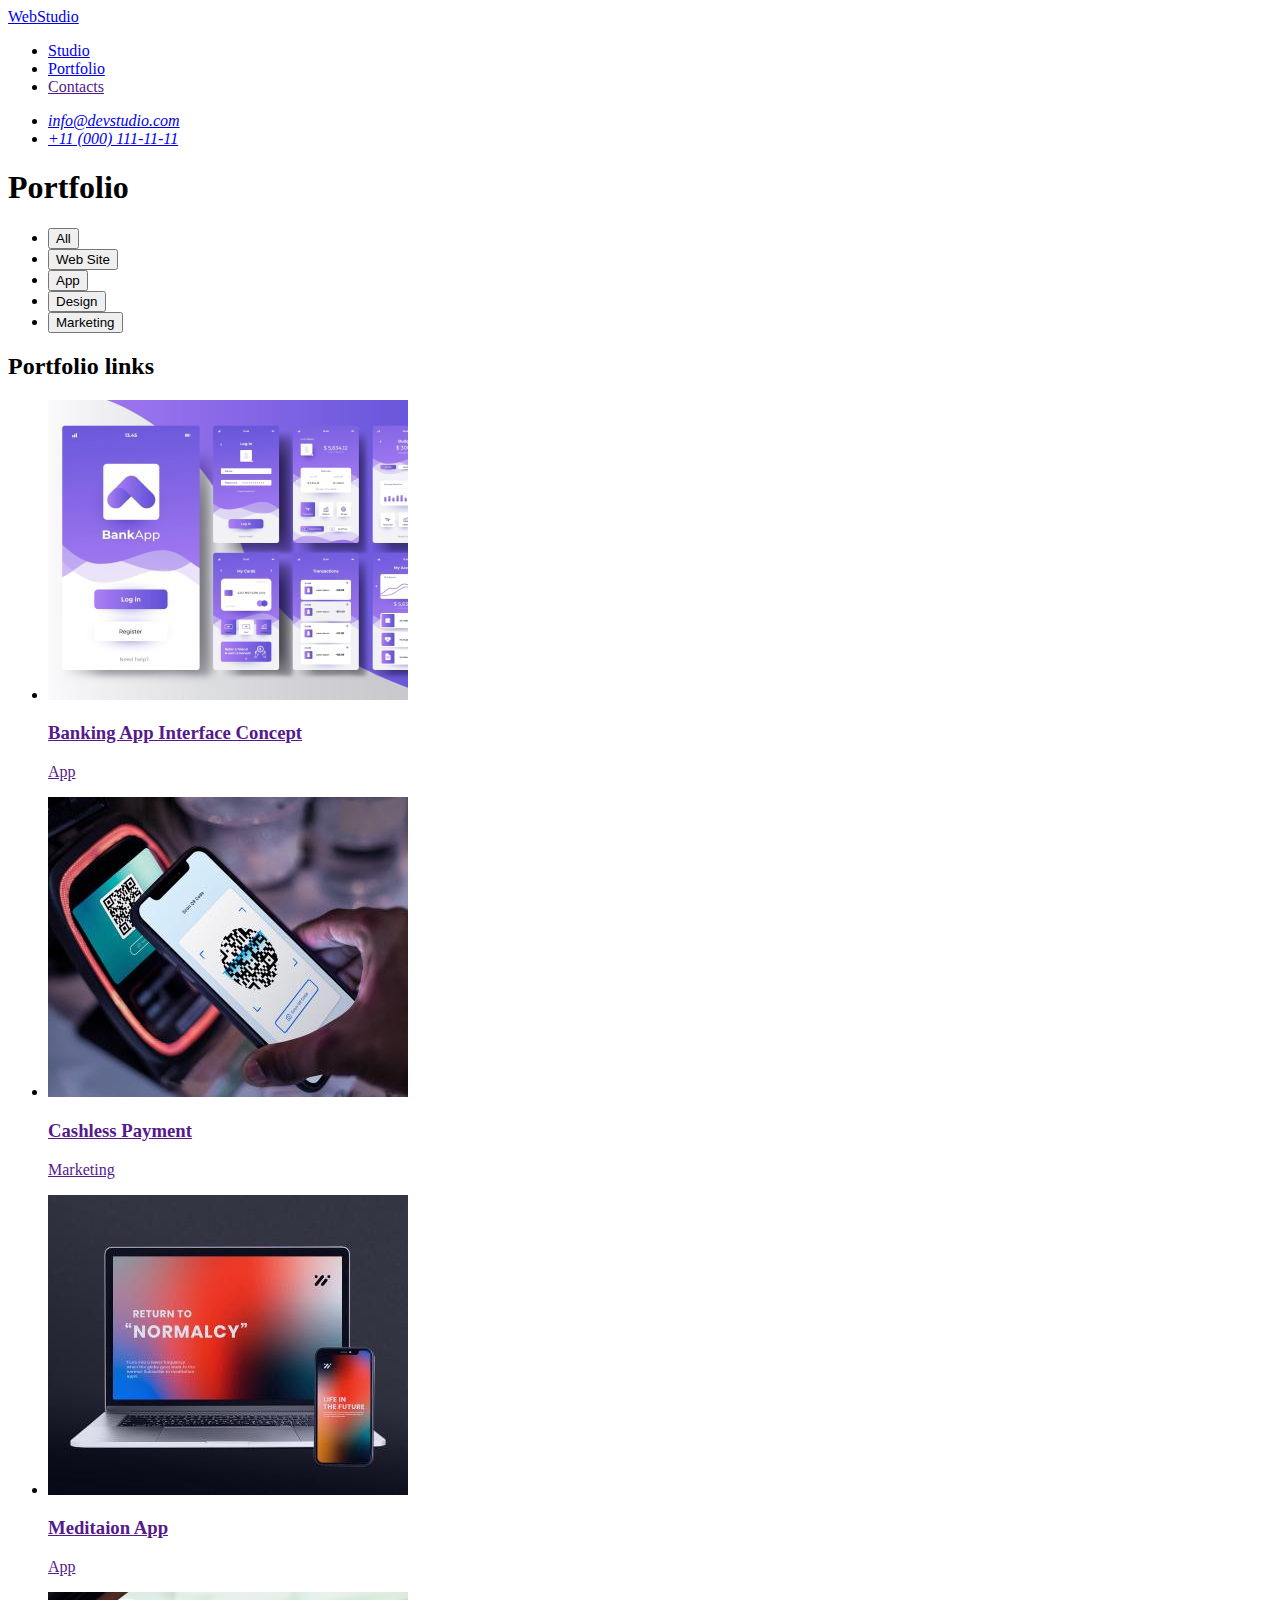
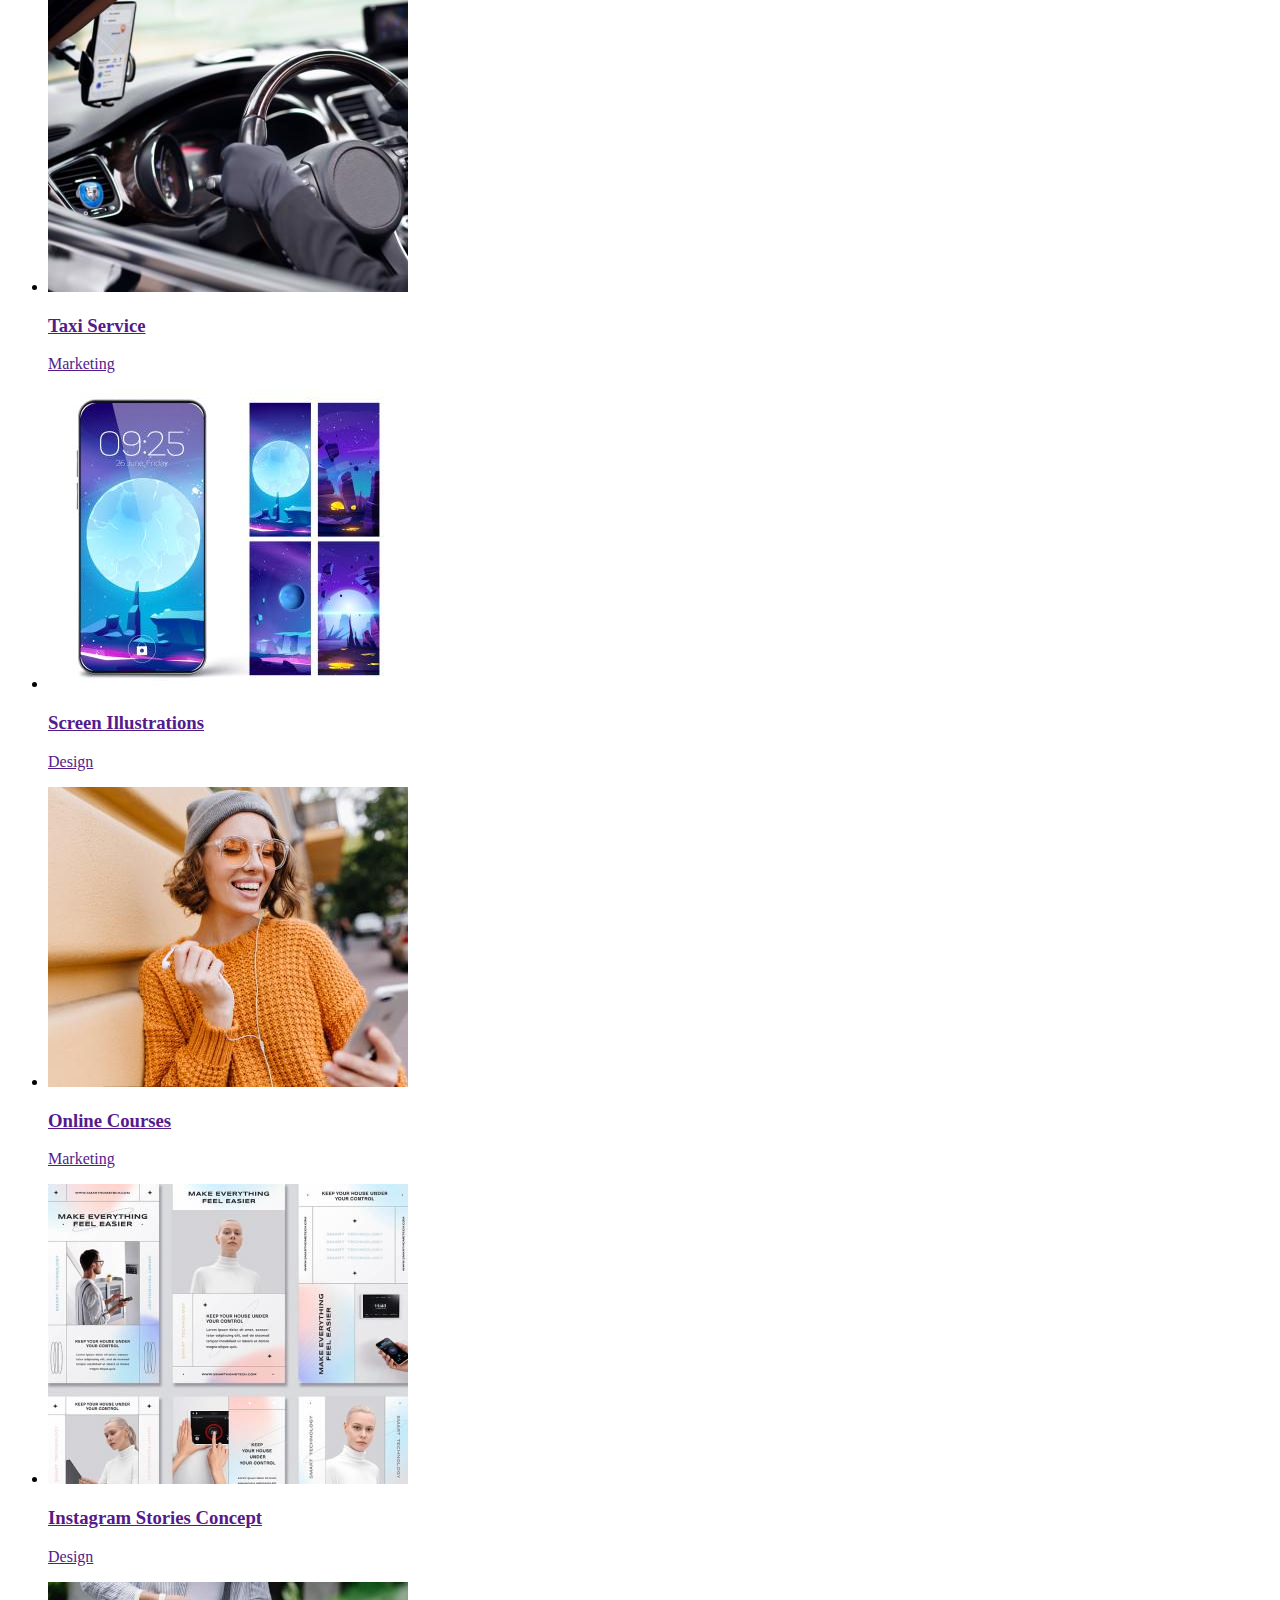
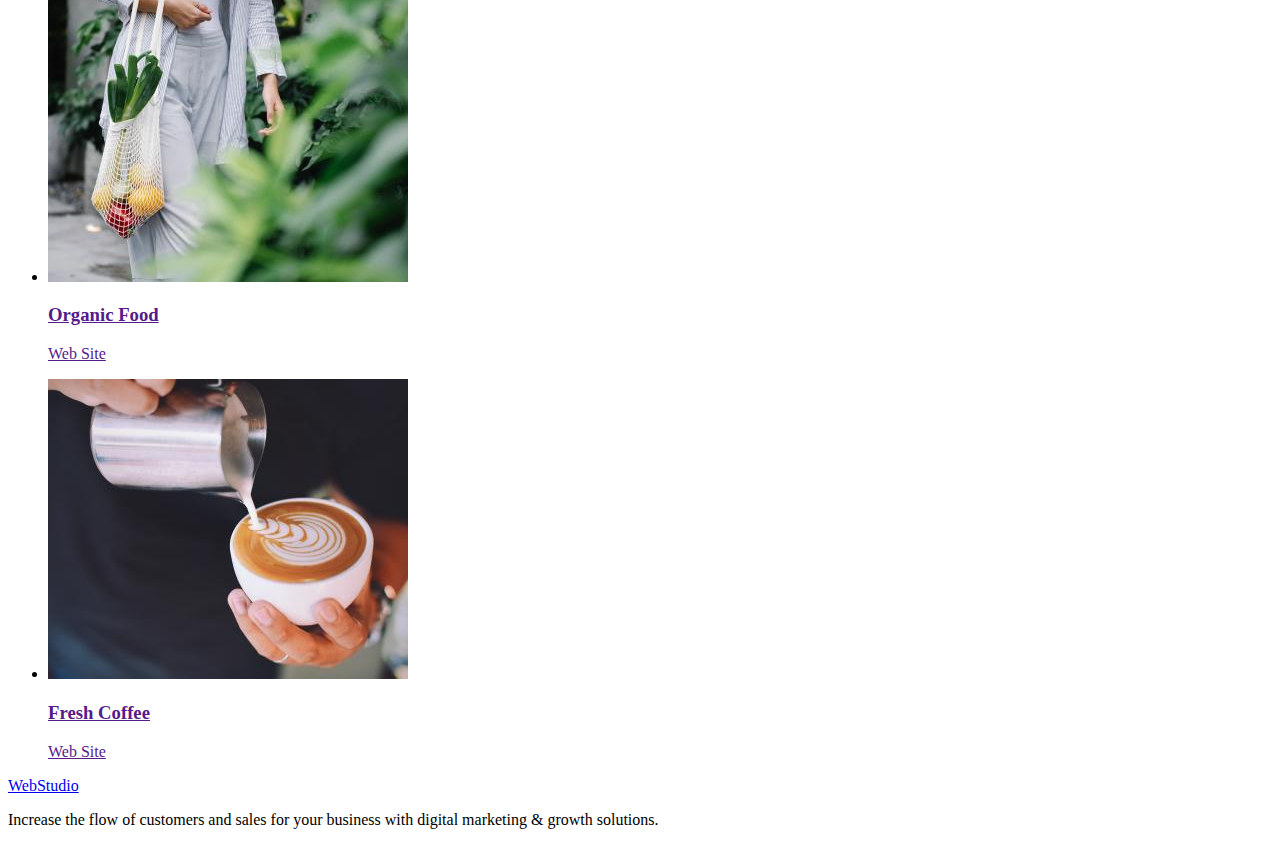
==== portfolio.html @ ef3c8980 "Portfolio html done" ====
<!DOCTYPE html>
<html lang="en">
  <head>
    <meta charset="UTF-8">
    <meta http-equiv="X-UA-Compatible" content="IE=edge">
    <meta name="viewport" content="width=device-width, initial-scale=1.0">
    <title>Document</title>
  </head>
  <body>
    <header>
      <nav>
        <a href="./index.html">WebStudio</a>
        <ul>
          <li><a href="./index.html">Studio</a></li>
          <li><a href="./portfolio.html">Portfolio</a></li>
          <li><a href="">Contacts</a></li>
        </ul>
      </nav>
      <address>
        <ul>
          <li>
            <a href="mailto:info@devstudio.com">info@devstudio.com</a>
          </li>
          <li>
            <a href="tel:+110001111111">+11 (000) 111-11-11</a>
          </li>
        </ul>
      </address>
    </header>

    <!-- main -->

    <main>
      <h1>Portfolio</h1>
      <ul>
        <li><button type="button">All</button></li>
        <li><button type="button">Web Site</button></li>
        <li><button type="button">App</button></li>
        <li><button type="button">Design</button></li>
        <li><button type="button">Marketing</button></li>
      </ul>

      <h2>Portfolio links</h2>
      <ul>
        <li>
          <a href=""
            ><img src="./images/Portfolio1.jpg" alt="bank applications">
            <h3>Banking App Interface Concept</h3>
            <p>App</p>
          </a>
        </li>
        <li>
          <a href=""
            ><img src="./images/Portfolio2.jpg" alt="Cashless payment">
            <h3>Cashless Payment</h3>
            <p>Marketing</p>
          </a>
        </li>
        <li>
          <a href=""
            ><img src="./images/Portfolio3.jpg" alt="Application view on laptop and smartphone">
            <h3>Meditaion App</h3>
            <p>App</p>
          </a>
        </li>
        <li>
          <a href=""
            ><img src="./images/Portfolio4.jpg" alt="Taxi service app">
            <h3>Taxi Service</h3>
            <p>Marketing</p>
            </a>
        </li>
        <li>
          <a href=""
            ><img src="./images/Portfolio5.jpg" alt="Screen illustrations">
            <h3>Screen Illustrations</h3>
            <p>Design</p>
            </a>
        </li>
        <li>
          <a href=""
            ><img src="./images/Portfolio6.jpg" alt="Woman is checking the phone">
            <h3>Online Courses</h3>
            <p>Marketing</p>
            </a>
        </li>
        <li>
          <a href=""
            ><img src="./images/Portfolio7.jpg" alt="Instagram stories view">
            <h3>Instagram Stories Concept</h3>
            <p>Design</p>
            </a>
        </li>
        <li>
          <a href=""
            ><img src="./images/Portfolio8.jpg" alt="Lady with a foodbag">
            <h3>Organic Food</h3>
            <p>Web Site</p>
            </a>
        </li>
        <li>
          <a href=""
            ><img src="./images/Portfolio9.jpg" alt="Fresh coffee">
            <h3>Fresh Coffee</h3>
            <p>Web Site</p>
            </a>
        </li>
      </ul>
    </main>

    <!-- Footer -->

    <footer>
      <a href="./index.html">WebStudio</a>
      <p>
        Increase the flow of customers and sales for your business with digital
        marketing & growth solutions.
      </p>
    </footer>
  </body>
</html>
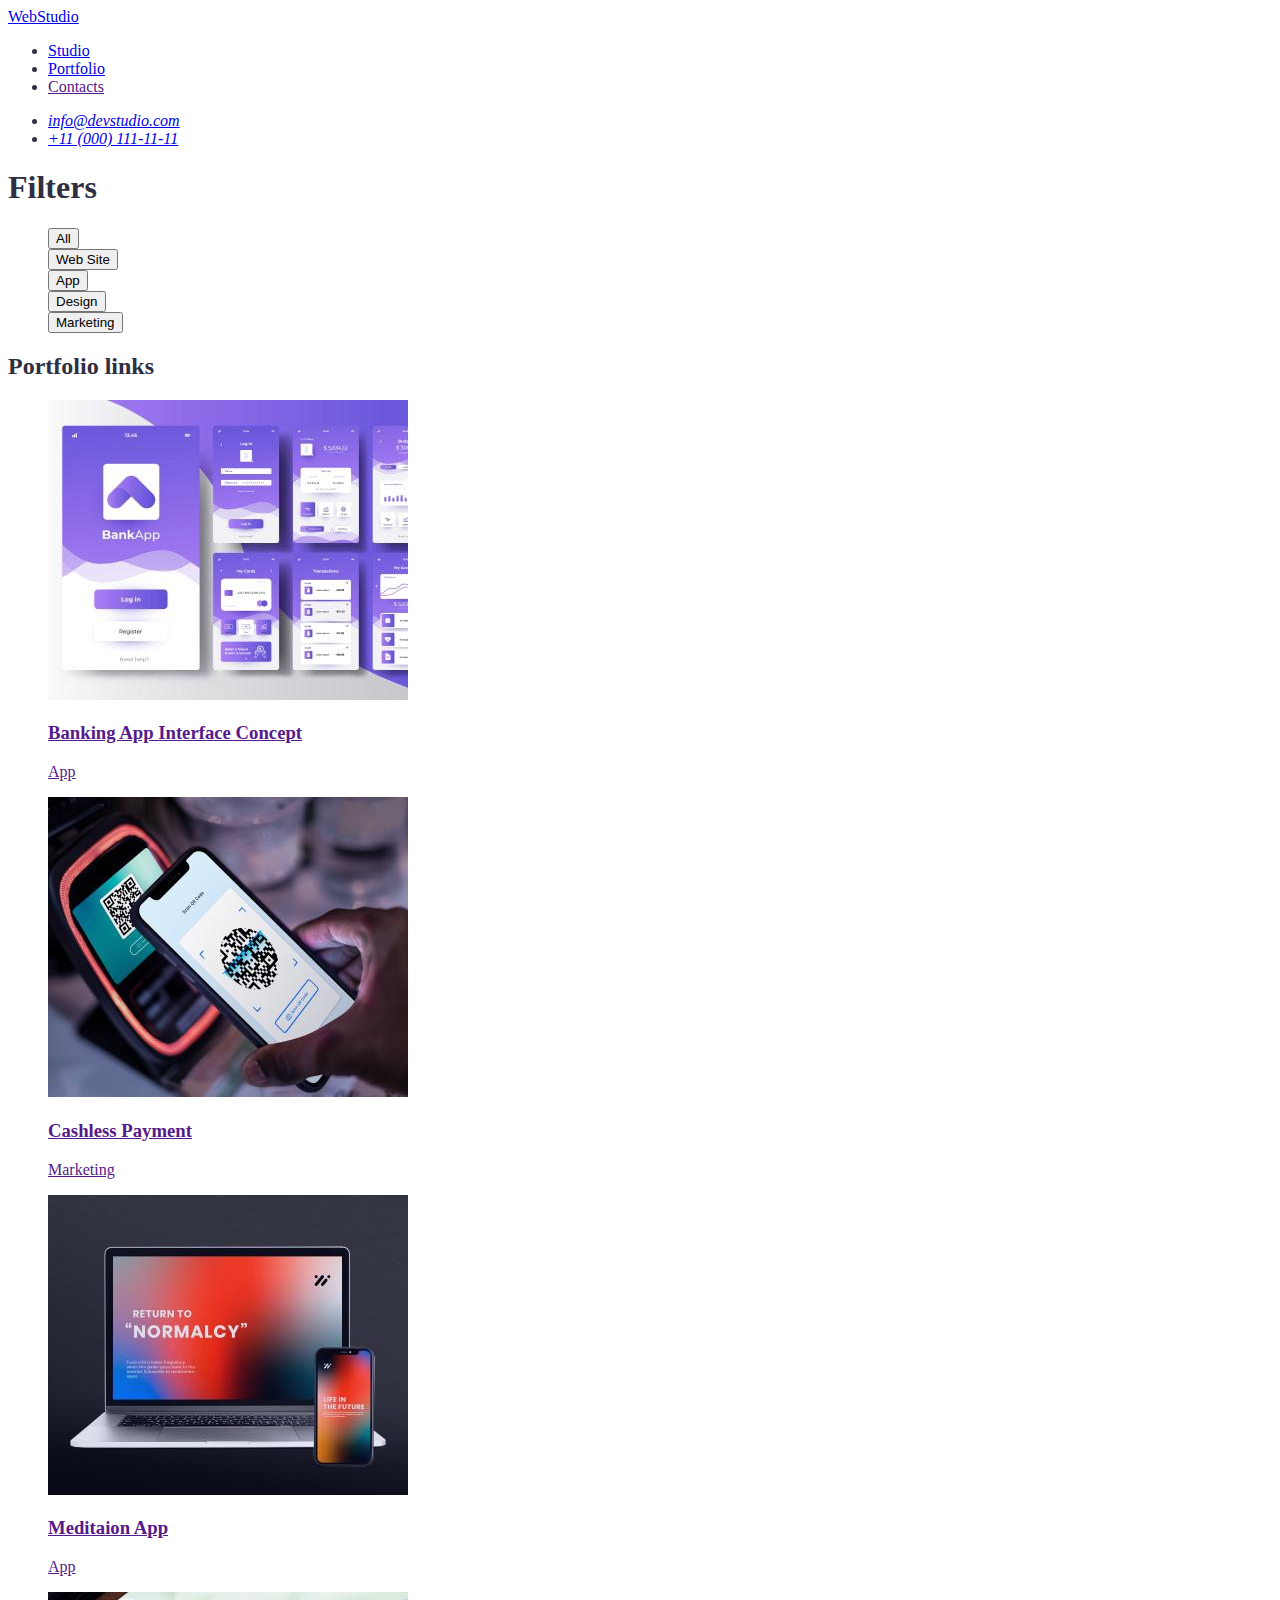
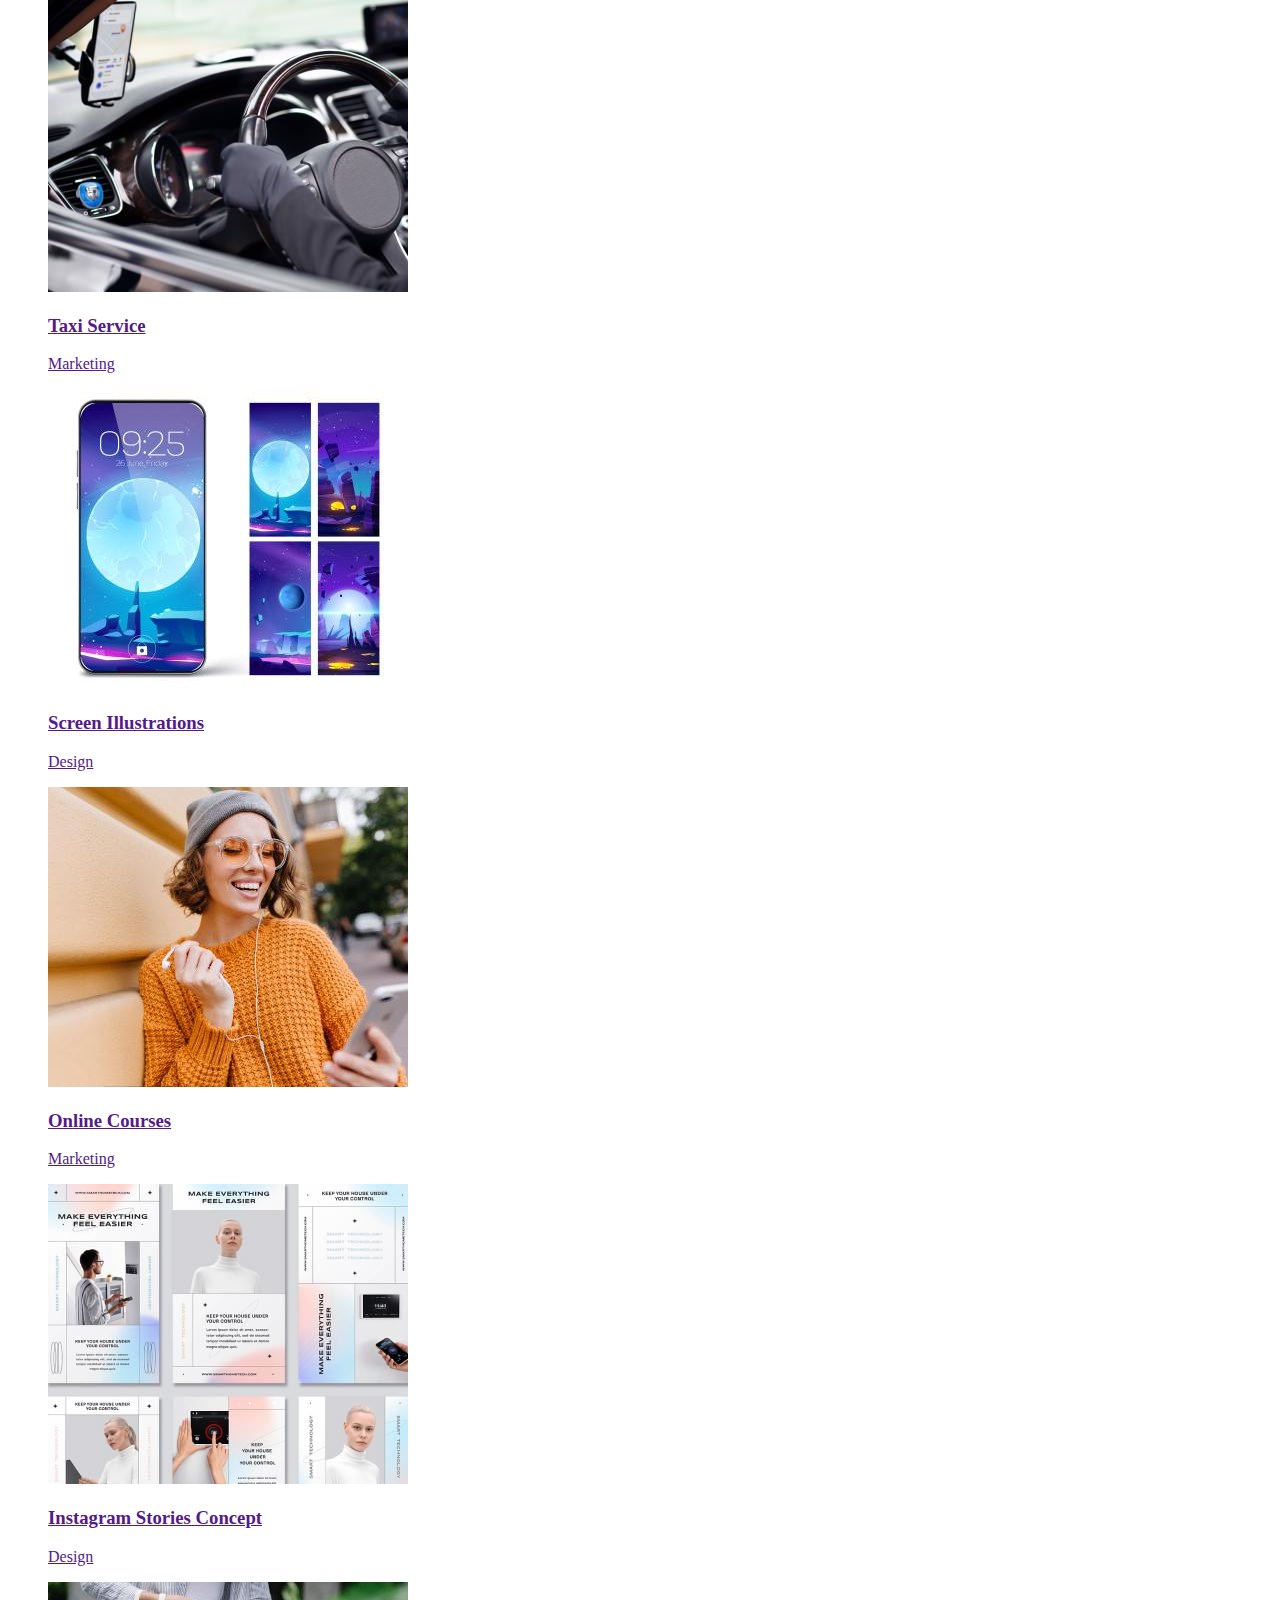
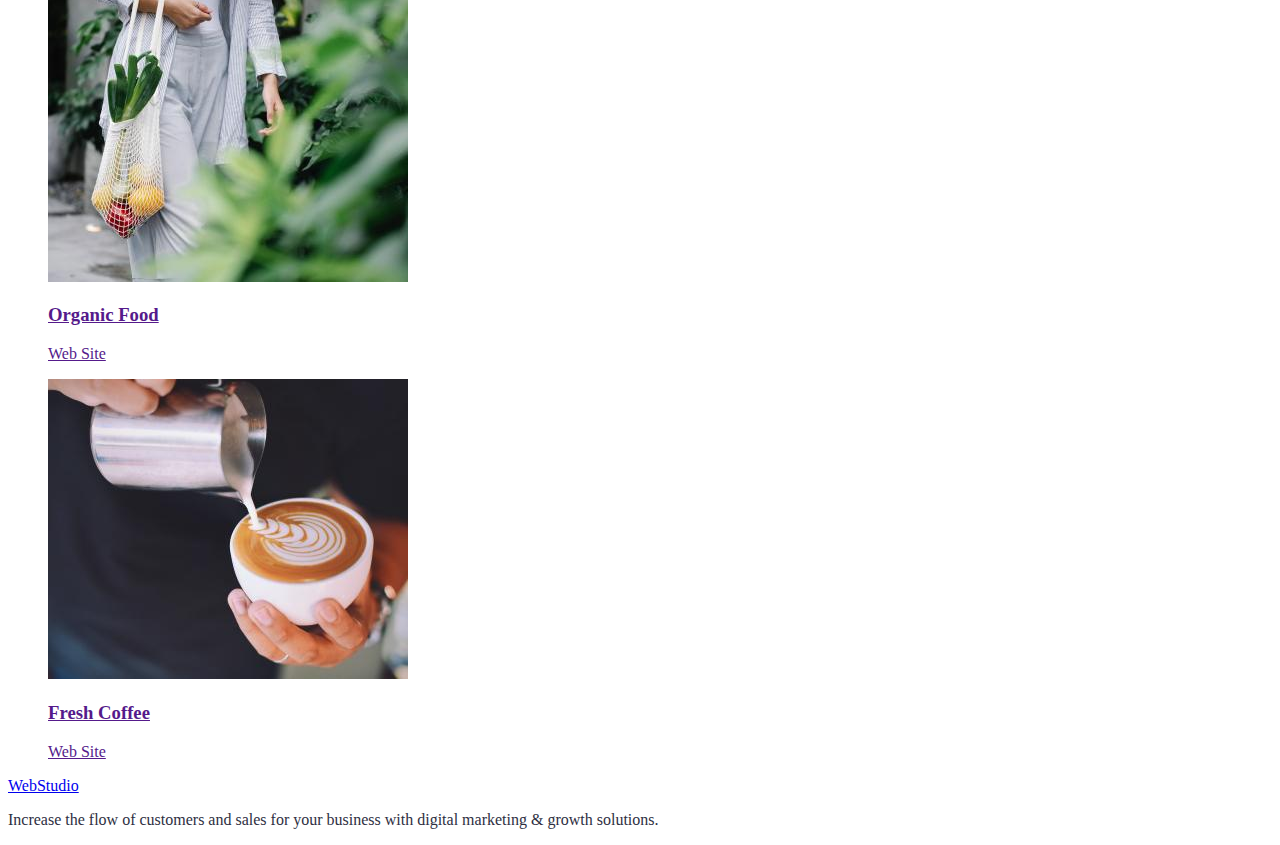
==== commit c44c11f4: "Header styles" ====
--- a/portfolio.html
+++ b/portfolio.html
@@ -4,9 +4,13 @@
     <meta charset="UTF-8">
     <meta http-equiv="X-UA-Compatible" content="IE=edge">
     <meta name="viewport" content="width=device-width, initial-scale=1.0">
-    <title>Document</title>
+    <title>Portfolio</title>
+    <link rel="stylesheet" href="./CSS/styles.css">
   </head>
   <body>
+
+<!-- header -->
+
     <header>
       <nav>
         <a href="./index.html">WebStudio</a>
@@ -31,8 +35,8 @@
     <!-- main -->
 
     <main>
-      <h1>Portfolio</h1>
-      <ul>
+      <h1>Filters</h1>
+      <ul class="filters list">
         <li><button type="button">All</button></li>
         <li><button type="button">Web Site</button></li>
         <li><button type="button">App</button></li>
@@ -41,66 +45,66 @@
       </ul>
 
       <h2>Portfolio links</h2>
-      <ul>
+      <ul class="portfolio list">
         <li>
           <a href=""
-            ><img src="./images/Portfolio1.jpg" alt="bank applications">
+            ><img src="./images/Portfolio1.jpg" alt="bank applications" width="360">
             <h3>Banking App Interface Concept</h3>
             <p>App</p>
           </a>
         </li>
         <li>
           <a href=""
-            ><img src="./images/Portfolio2.jpg" alt="Cashless payment">
+            ><img src="./images/Portfolio2.jpg" alt="Cashless payment" width="360">
             <h3>Cashless Payment</h3>
             <p>Marketing</p>
           </a>
         </li>
         <li>
           <a href=""
-            ><img src="./images/Portfolio3.jpg" alt="Application view on laptop and smartphone">
+            ><img src="./images/Portfolio3.jpg" alt="Application view on laptop and smartphone" width="360">
             <h3>Meditaion App</h3>
             <p>App</p>
           </a>
         </li>
         <li>
           <a href=""
-            ><img src="./images/Portfolio4.jpg" alt="Taxi service app">
+            ><img src="./images/Portfolio4.jpg" alt="Taxi service app" width="360">
             <h3>Taxi Service</h3>
             <p>Marketing</p>
             </a>
         </li>
         <li>
           <a href=""
-            ><img src="./images/Portfolio5.jpg" alt="Screen illustrations">
+            ><img src="./images/Portfolio5.jpg" alt="Screen illustrations" width="360">
             <h3>Screen Illustrations</h3>
             <p>Design</p>
             </a>
         </li>
         <li>
           <a href=""
-            ><img src="./images/Portfolio6.jpg" alt="Woman is checking the phone">
+            ><img src="./images/Portfolio6.jpg" alt="Woman is checking the phone" width="360">
             <h3>Online Courses</h3>
             <p>Marketing</p>
             </a>
         </li>
         <li>
           <a href=""
-            ><img src="./images/Portfolio7.jpg" alt="Instagram stories view">
+            ><img src="./images/Portfolio7.jpg" alt="Instagram stories view" width="360">
             <h3>Instagram Stories Concept</h3>
             <p>Design</p>
             </a>
         </li>
         <li>
           <a href=""
-            ><img src="./images/Portfolio8.jpg" alt="Lady with a foodbag">
+            ><img src="./images/Portfolio8.jpg" alt="Lady with a foodbag" width="360">
             <h3>Organic Food</h3>
             <p>Web Site</p>
             </a>
         </li>
         <li>
           <a href=""
-            ><img src="./images/Portfolio9.jpg" alt="Fresh coffee">
+            ><img src="./images/Portfolio9.jpg" alt="Fresh coffee" width="360">
             <h3>Fresh Coffee</h3>
             <p>Web Site</p>
             </a>
--- a/CSS/styles.css
+++ b/CSS/styles.css
@@ -0,0 +1,24 @@
+body {
+    color: #2E2F42;
+    background-color: #FFFFFF;
+}
+
+.logo {
+    color: #4D5AE5;
+}
+
+.list {
+    list-style: none;
+}
+
+.contact-nav .link {
+    color: #434455;
+}
+
+.contact-nav .link:hover {
+    color: #404BBF;
+}
+
+.site-nav .link:hover {
+    color: #404BBF;
+}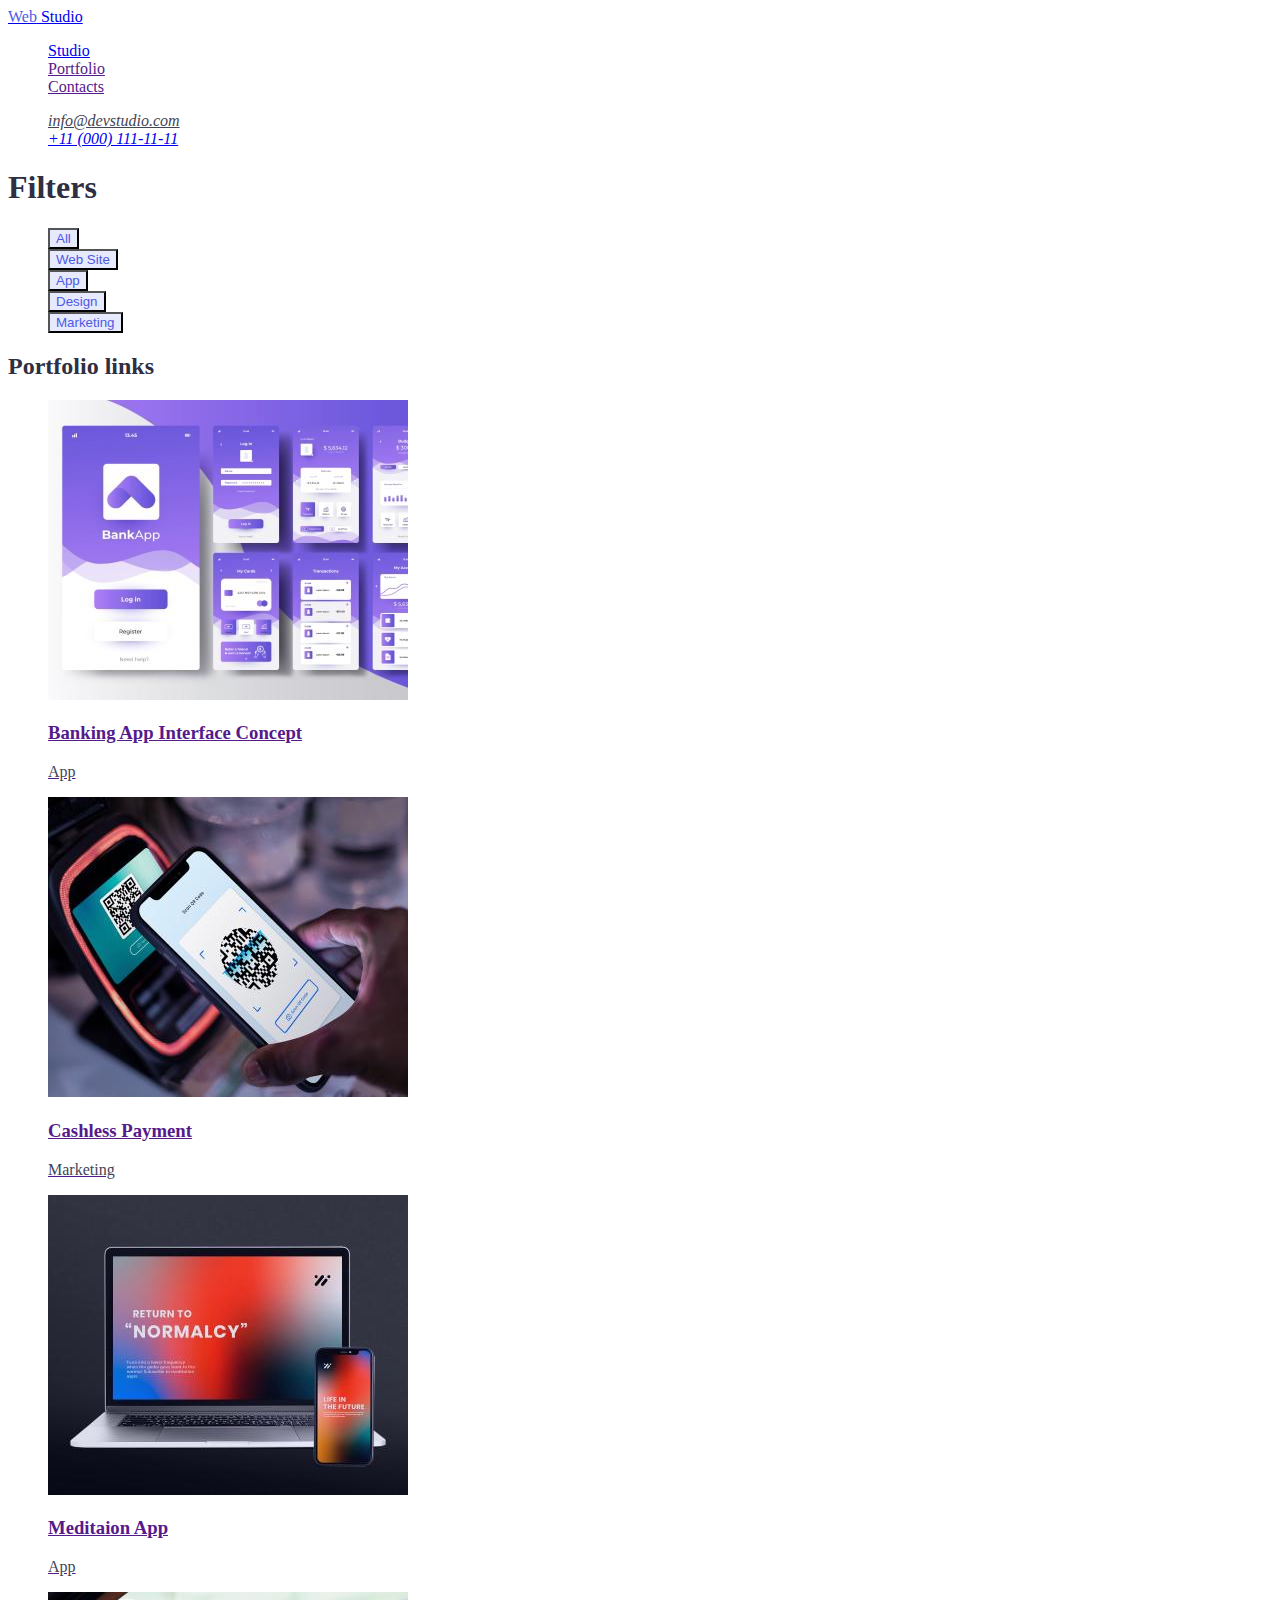
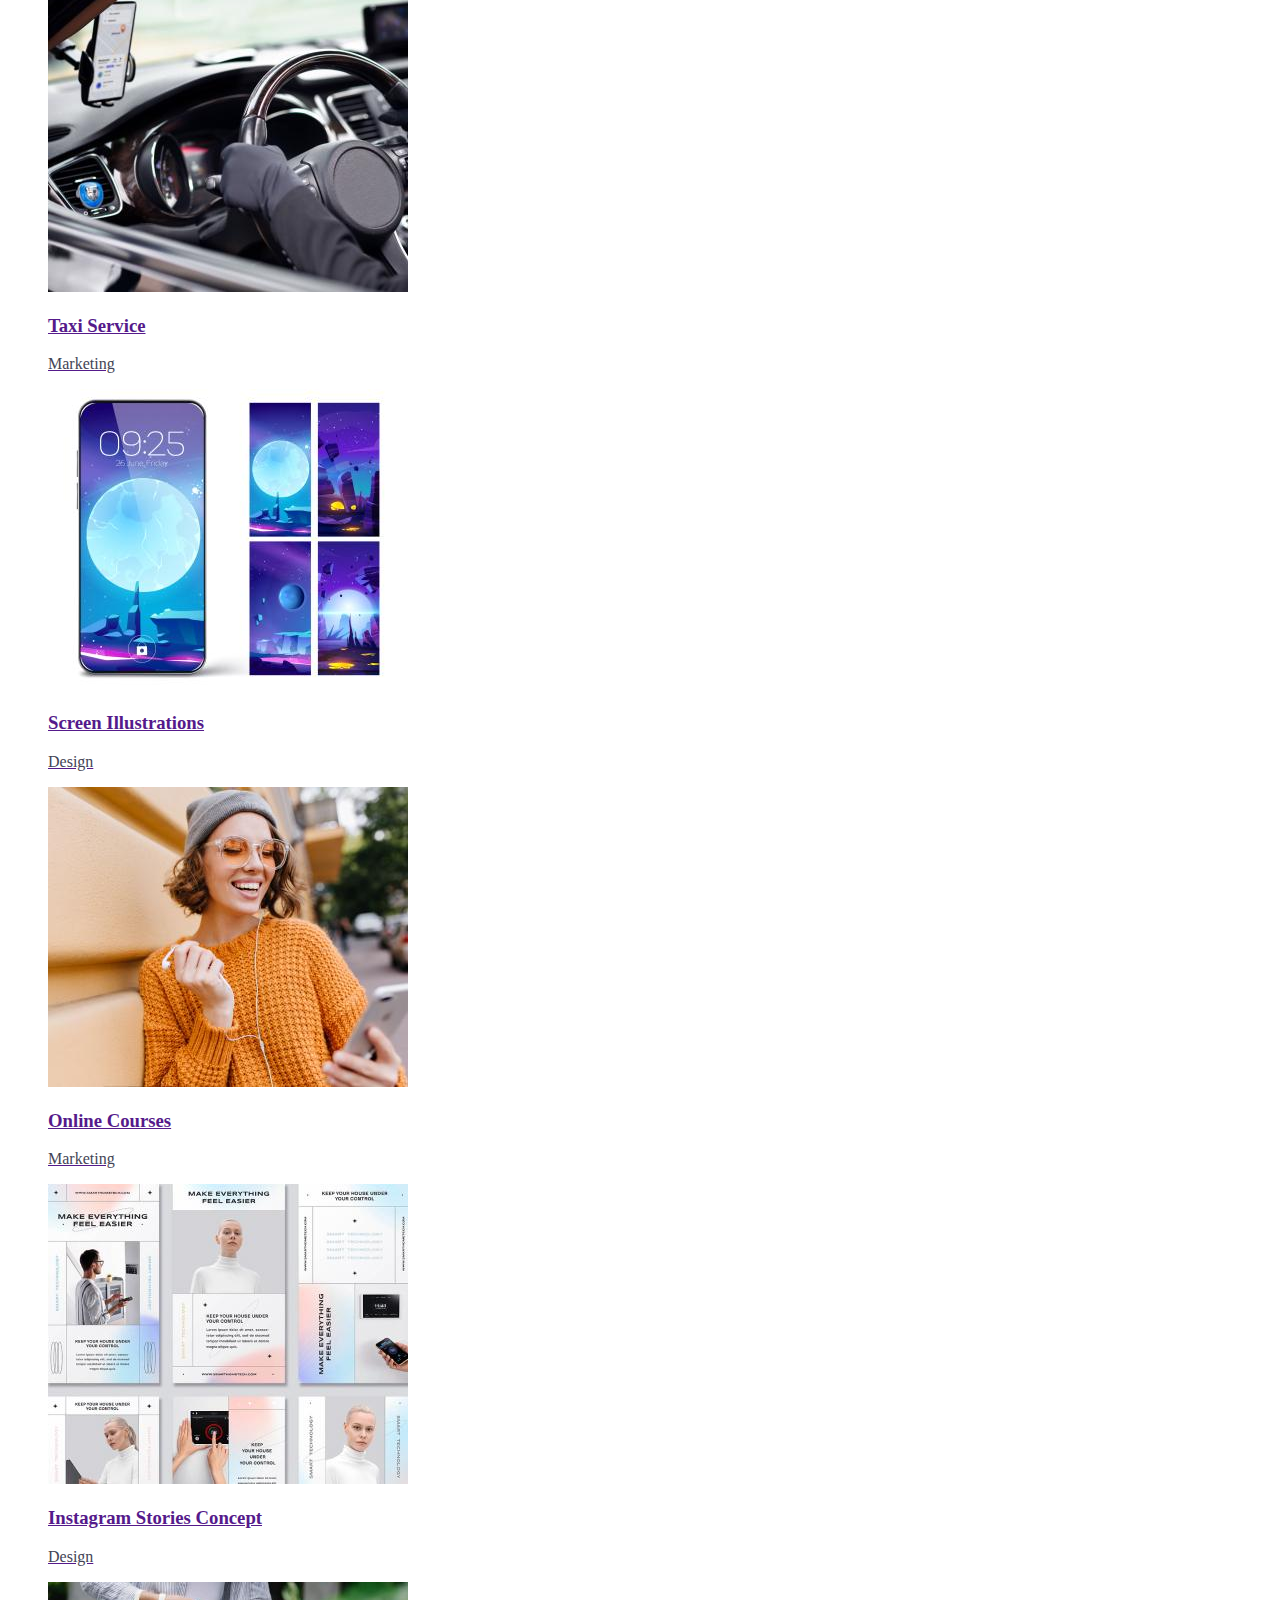
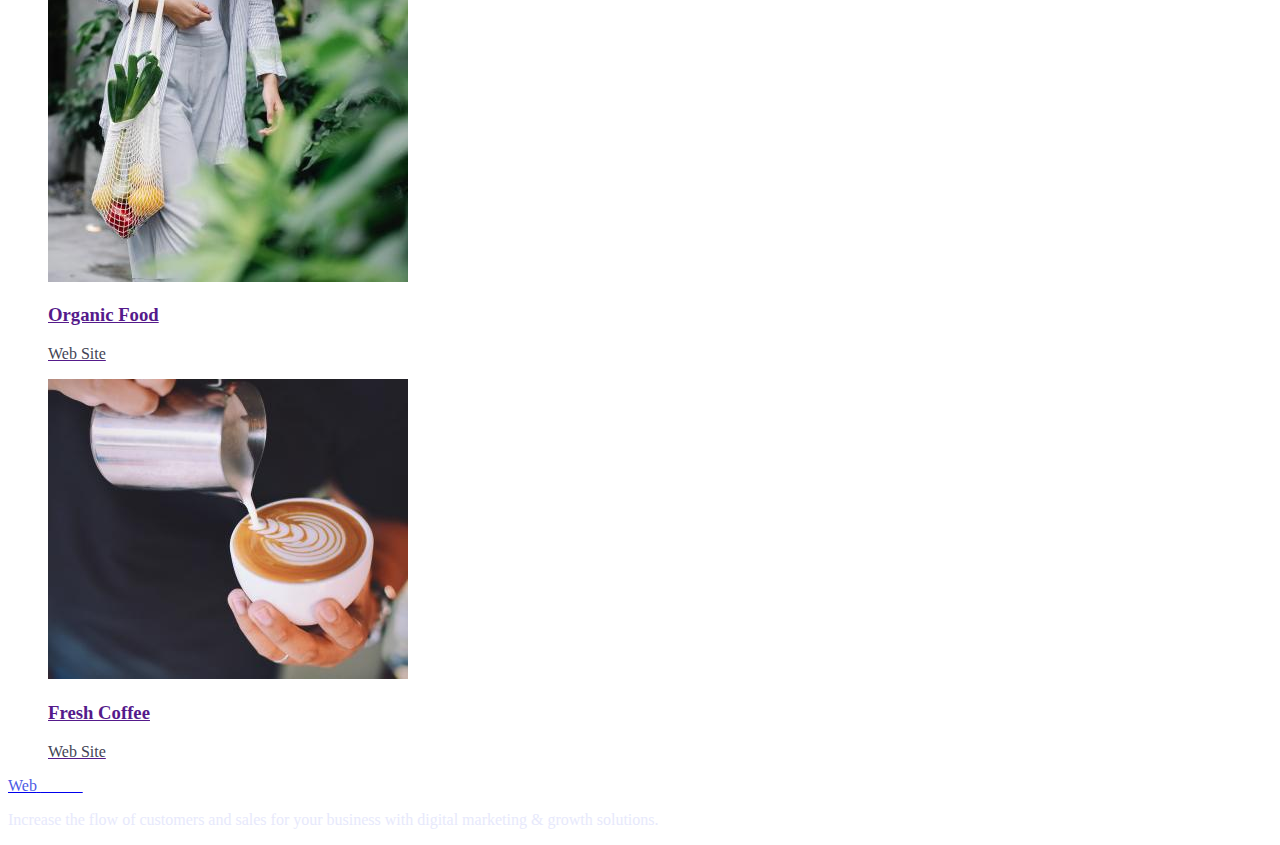
==== commit 39c61f74: "Gave needed classes" ====
--- a/portfolio.html
+++ b/portfolio.html
@@ -11,37 +11,39 @@
 
 <!-- header -->
 
-    <header>
-      <nav>
-        <a href="./index.html">WebStudio</a>
-        <ul>
-          <li><a href="./index.html">Studio</a></li>
-          <li><a href="./portfolio.html">Portfolio</a></li>
-          <li><a href="">Contacts</a></li>
-        </ul>
-      </nav>
-      <address>
-        <ul>
-          <li>
-            <a href="mailto:info@devstudio.com">info@devstudio.com</a>
-          </li>
-          <li>
-            <a href="tel:+110001111111">+11 (000) 111-11-11</a>
-          </li>
-        </ul>
-      </address>
-    </header>
+<header>
+  <nav>
+    <a href="./index.html">
+      <span class="logo-begin">Web</span> 
+      Studio</a>
+    <ul class="site-nav list">
+      <li><a href="./index.html" class="link" >Studio</a></li>
+      <li><a href="" class="link" >Portfolio</a></li>
+      <li><a href="" class="link" >Contacts</a></li>
+    </ul>
+  </nav>
+  <address>
+    <ul class="contact-nav list">
+      <li>
+        <a href="mailto:info@devstudio.com" class="link">info@devstudio.com</a>
+      </li>
+      <li>
+        <a href="tel:+110001111111">+11 (000) 111-11-11</a>
+      </li>
+    </ul>
+  </address>
+</header>
 
     <!-- main -->
 
     <main>
       <h1>Filters</h1>
       <ul class="filters list">
-        <li><button type="button">All</button></li>
-        <li><button type="button">Web Site</button></li>
-        <li><button type="button">App</button></li>
-        <li><button type="button">Design</button></li>
-        <li><button type="button">Marketing</button></li>
+        <li><button type="button" class="filter-btn">All</button></li>
+        <li><button type="button" class="filter-btn">Web Site</button></li>
+        <li><button type="button" class="filter-btn">App</button></li>
+        <li><button type="button" class="filter-btn">Design</button></li>
+        <li><button type="button" class="filter-btn">Marketing</button></li>
       </ul>
 
       <h2>Portfolio links</h2>
@@ -50,63 +52,63 @@
           <a href=""
             ><img src="./images/Portfolio1.jpg" alt="bank applications" width="360">
             <h3>Banking App Interface Concept</h3>
-            <p>App</p>
+            <p class="descr">App</p>
           </a>
         </li>
         <li>
           <a href=""
             ><img src="./images/Portfolio2.jpg" alt="Cashless payment" width="360">
             <h3>Cashless Payment</h3>
-            <p>Marketing</p>
+            <p class="descr">Marketing</p>
           </a>
         </li>
         <li>
           <a href=""
             ><img src="./images/Portfolio3.jpg" alt="Application view on laptop and smartphone" width="360">
             <h3>Meditaion App</h3>
-            <p>App</p>
+            <p class="descr">App</p>
           </a>
         </li>
         <li>
           <a href=""
             ><img src="./images/Portfolio4.jpg" alt="Taxi service app" width="360">
             <h3>Taxi Service</h3>
-            <p>Marketing</p>
+            <p class="descr">Marketing</p>
             </a>
         </li>
         <li>
           <a href=""
             ><img src="./images/Portfolio5.jpg" alt="Screen illustrations" width="360">
             <h3>Screen Illustrations</h3>
-            <p>Design</p>
+            <p class="descr">Design</p>
             </a>
         </li>
         <li>
           <a href=""
             ><img src="./images/Portfolio6.jpg" alt="Woman is checking the phone" width="360">
             <h3>Online Courses</h3>
-            <p>Marketing</p>
+            <p class="descr">Marketing</p>
             </a>
         </li>
         <li>
           <a href=""
             ><img src="./images/Portfolio7.jpg" alt="Instagram stories view" width="360">
             <h3>Instagram Stories Concept</h3>
-            <p>Design</p>
+            <p class="descr">Design</p>
             </a>
         </li>
         <li>
           <a href=""
             ><img src="./images/Portfolio8.jpg" alt="Lady with a foodbag" width="360">
             <h3>Organic Food</h3>
-            <p>Web Site</p>
+            <p class="descr">Web Site</p>
             </a>
         </li>
         <li>
           <a href=""
             ><img src="./images/Portfolio9.jpg" alt="Fresh coffee" width="360">
             <h3>Fresh Coffee</h3>
-            <p>Web Site</p>
+            <p class="descr">Web Site</p>
             </a>
         </li>
       </ul>
@@ -114,9 +116,12 @@
 
     <!-- Footer -->
 
-    <footer>
-      <a href="./index.html">WebStudio</a>
-      <p>
+    <footer class="footer">
+      <a href="./index.html">
+        <span class="logo-begin">Web</span>
+        <span class="logo-end">Studio</span>
+      </a>
+      <p class="footer-text">
         Increase the flow of customers and sales for your business with digital
         marketing & growth solutions.
       </p>
--- a/CSS/styles.css
+++ b/CSS/styles.css
@@ -1,24 +1,73 @@
 body {
     color: #2E2F42;
     background-color: #FFFFFF;
-}
-
-.logo {
-    color: #4D5AE5;
 }
 
 .list {
     list-style: none;
 }
 
+/* .header */
+
+.logo-begin {
+    color: #4D5AE5;
+}
+
 .contact-nav .link {
     color: #434455;
 }
 
-.contact-nav .link:hover {
+.contact-nav .link:hover,
+.contact-nav .link:focus {
     color: #404BBF;
 }
 
-.site-nav .link:hover {
+.site-nav .link:hover,
+.site-nav .link:focus {
     color: #404BBF;
+}
+
+/* .section 1 */
+
+.hero-title {
+    color: #FFFFFF;
+}
+
+.main-button {
+    color: #FFFFFF;
+    background-color: #4D5AE5;
+}
+
+.main-button:hover,
+.main-button:focus {
+    background-color: #404BBF;
+}
+
+/* .sections */
+
+.descr {
+    color: #434455;
+}
+
+/* .footer */
+
+.logo-end {
+    color: #FFFFFF ;
+}
+
+.footer-text {
+    color: #E7E9FC;
+}
+
+/* .portfolio */
+
+.filter-btn {
+    color: #4D5AE5;
+    background-color: #E7E9FC;
+}
+
+.filter-btn:hover,
+.filter.btn:focus {
+    color: #FFFFFF;
+    background-color: #404BBF;
 }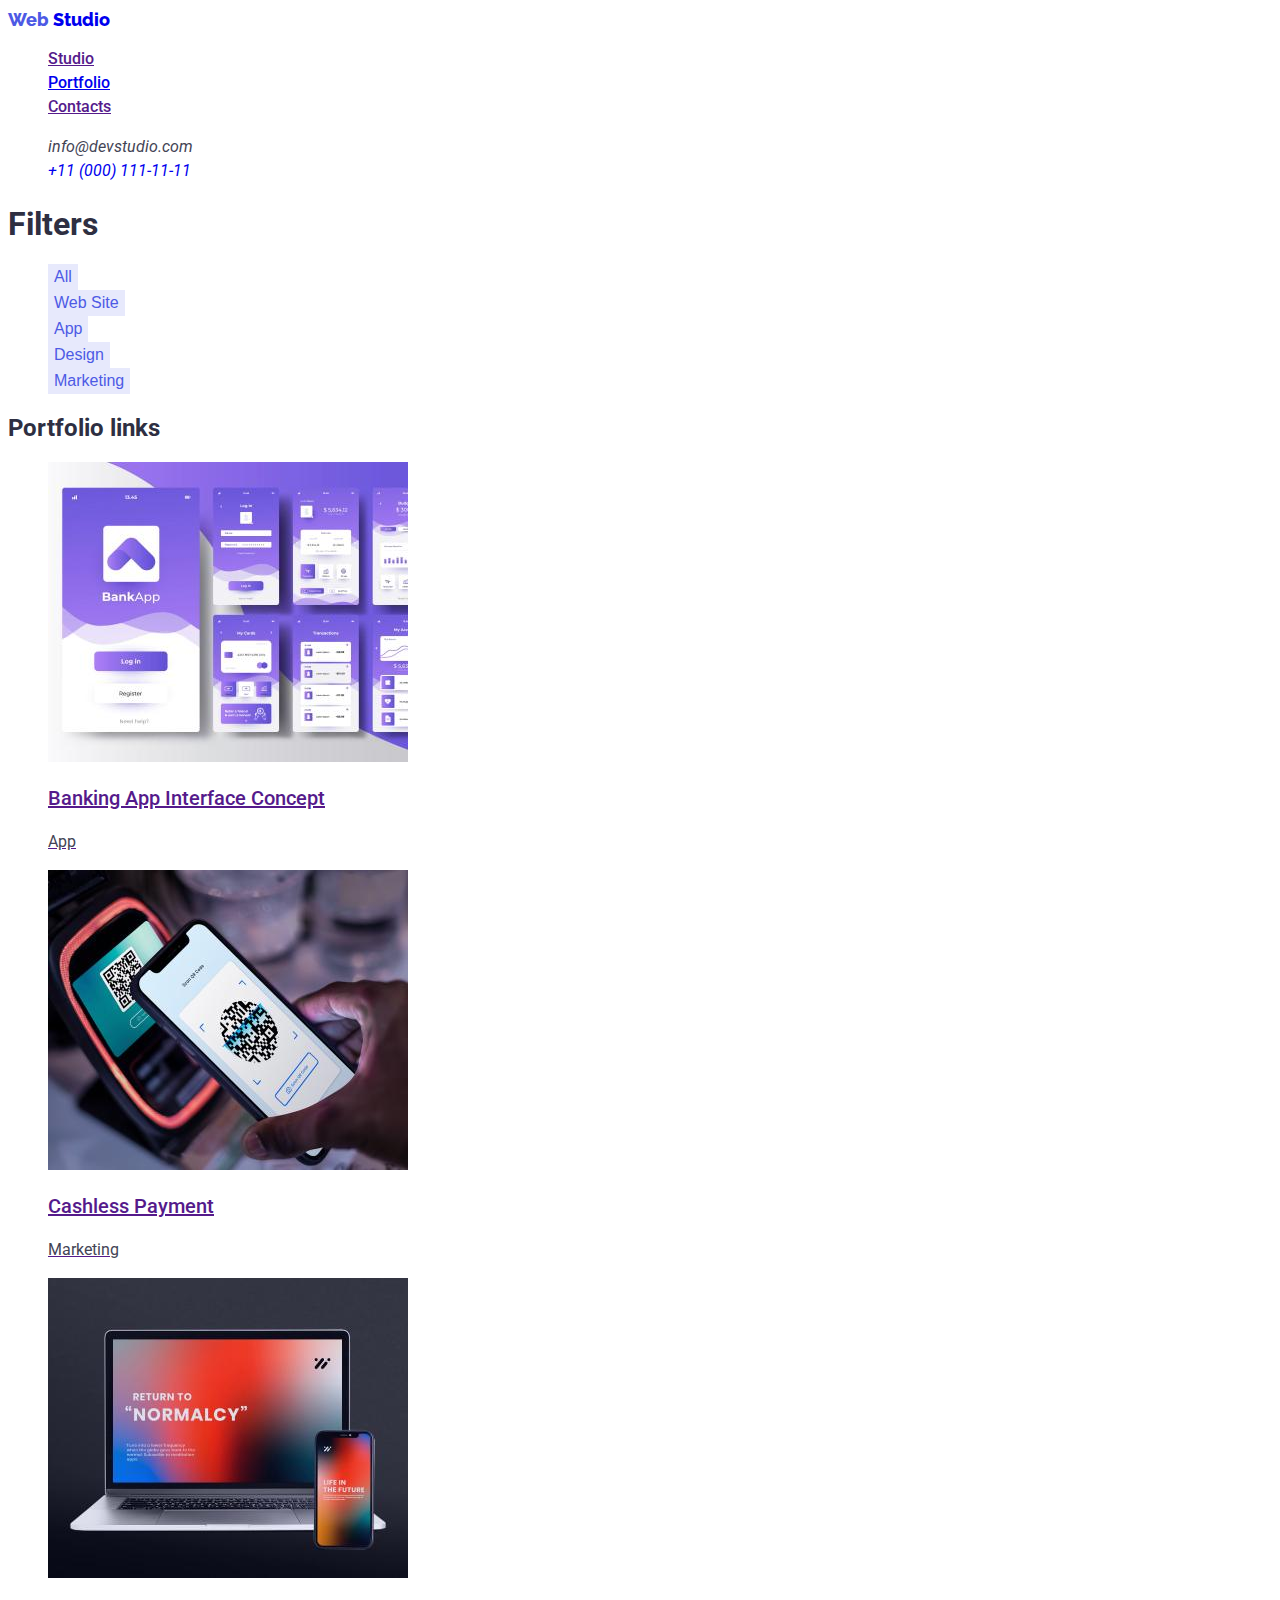
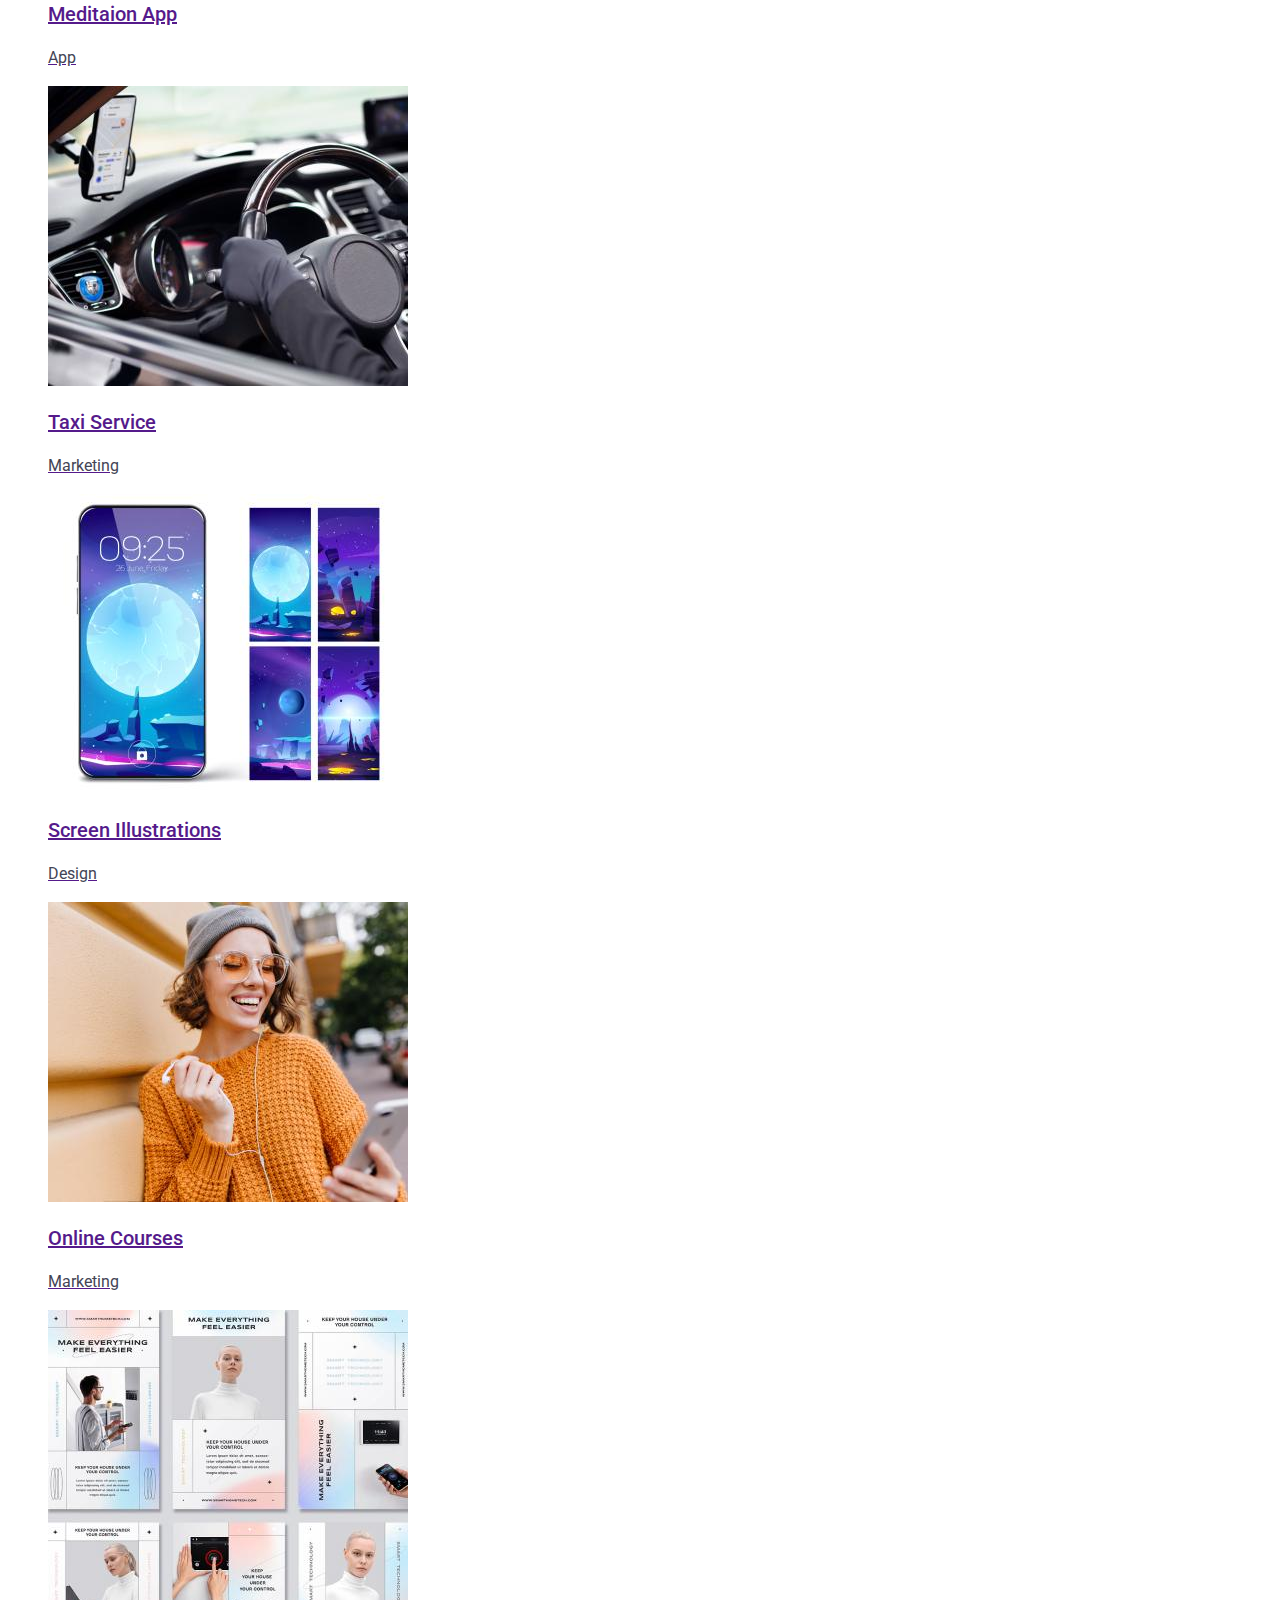
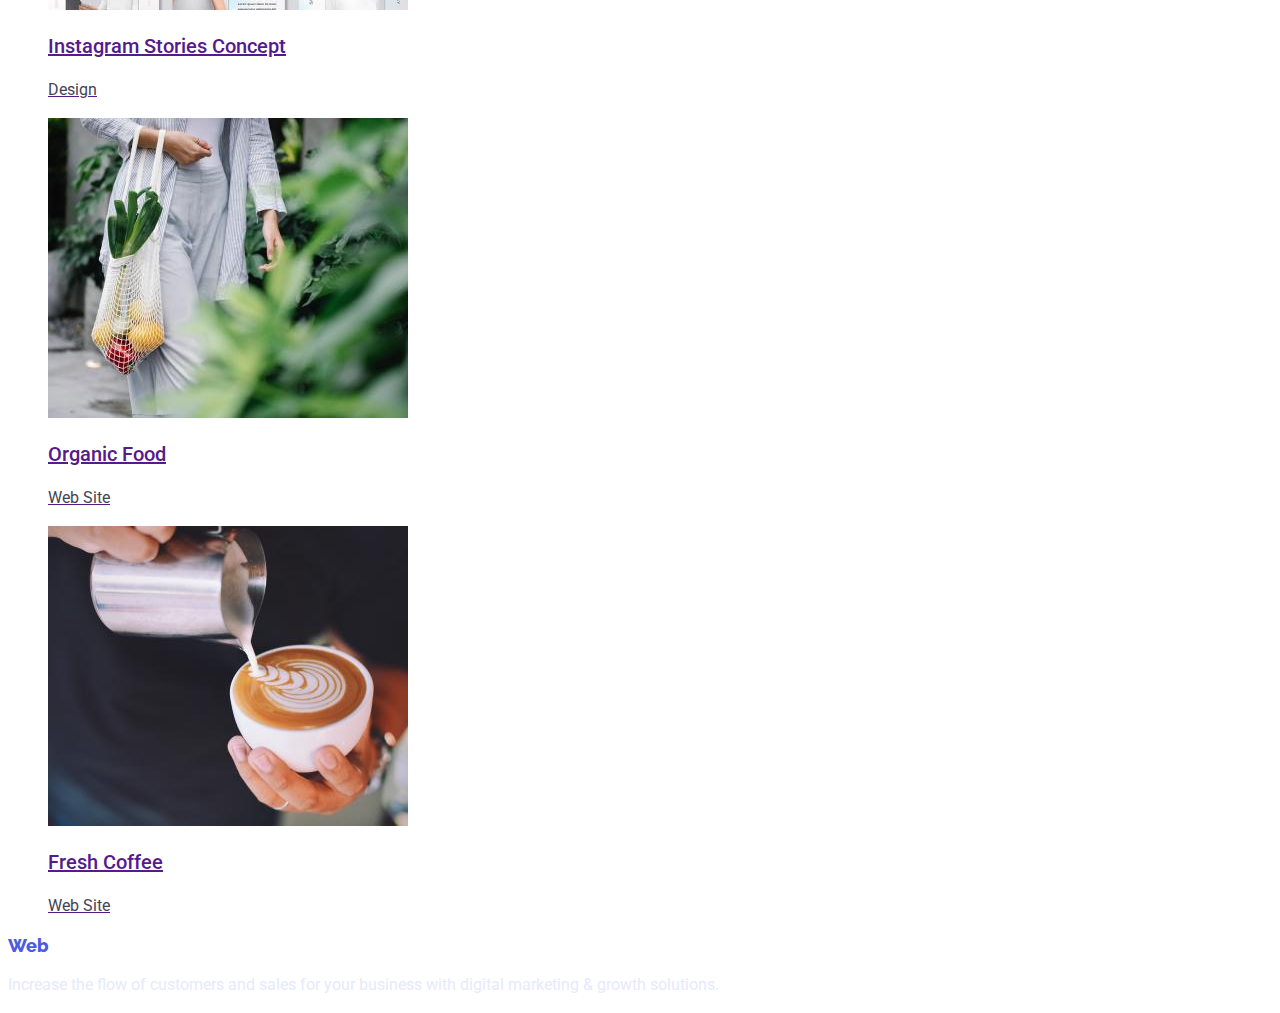
==== commit 32efdf1a: "Shifts done" ====
--- a/portfolio.html
+++ b/portfolio.html
@@ -5,6 +5,7 @@
     <meta http-equiv="X-UA-Compatible" content="IE=edge">
     <meta name="viewport" content="width=device-width, initial-scale=1.0">
     <title>Portfolio</title>
+    <link href="https://fonts.googleapis.com/css2?family=Raleway:wght@800&family=Roboto:wght@400;500;700;900&display=swap" rel="stylesheet">
     <link rel="stylesheet" href="./CSS/styles.css">
   </head>
   <body>
@@ -13,12 +14,12 @@
 
 <header>
   <nav>
-    <a href="./index.html">
+    <a href="./index.html" class="logo">
       <span class="logo-begin">Web</span> 
       Studio</a>
     <ul class="site-nav list">
-      <li><a href="./index.html" class="link" >Studio</a></li>
-      <li><a href="" class="link" >Portfolio</a></li>
+      <li><a href="" class="link" >Studio</a></li>
+      <li><a href="./portfolio.html" class="link" >Portfolio</a></li>
       <li><a href="" class="link" >Contacts</a></li>
     </ul>
   </nav>
@@ -28,7 +29,7 @@
         <a href="mailto:info@devstudio.com" class="link">info@devstudio.com</a>
       </li>
       <li>
-        <a href="tel:+110001111111">+11 (000) 111-11-11</a>
+        <a href="tel:+110001111111" class="phone">+11 (000) 111-11-11</a>
       </li>
     </ul>
   </address>
@@ -51,63 +52,63 @@
         <li>
           <a href=""
             ><img src="./images/Portfolio1.jpg" alt="bank applications" width="360">
-            <h3>Banking App Interface Concept</h3>
+            <h3 class="portfolio-list">Banking App Interface Concept</h3>
             <p class="descr">App</p>
           </a>
         </li>
         <li>
           <a href=""
             ><img src="./images/Portfolio2.jpg" alt="Cashless payment" width="360">
-            <h3>Cashless Payment</h3>
+            <h3 class="portfolio-list">Cashless Payment</h3>
             <p class="descr">Marketing</p>
           </a>
         </li>
         <li>
           <a href=""
             ><img src="./images/Portfolio3.jpg" alt="Application view on laptop and smartphone" width="360">
-            <h3>Meditaion App</h3>
+            <h3 class="portfolio-list">Meditaion App</h3>
             <p class="descr">App</p>
           </a>
         </li>
         <li>
           <a href=""
             ><img src="./images/Portfolio4.jpg" alt="Taxi service app" width="360">
-            <h3>Taxi Service</h3>
+            <h3 class="portfolio-list">Taxi Service</h3>
             <p class="descr">Marketing</p>
             </a>
         </li>
         <li>
           <a href=""
             ><img src="./images/Portfolio5.jpg" alt="Screen illustrations" width="360">
-            <h3>Screen Illustrations</h3>
+            <h3 class="portfolio-list">Screen Illustrations</h3>
             <p class="descr">Design</p>
             </a>
         </li>
         <li>
           <a href=""
             ><img src="./images/Portfolio6.jpg" alt="Woman is checking the phone" width="360">
-            <h3>Online Courses</h3>
+            <h3 class="portfolio-list">Online Courses</h3>
             <p class="descr">Marketing</p>
             </a>
         </li>
         <li>
           <a href=""
             ><img src="./images/Portfolio7.jpg" alt="Instagram stories view" width="360">
-            <h3>Instagram Stories Concept</h3>
+            <h3 class="portfolio-list">Instagram Stories Concept</h3>
             <p class="descr">Design</p>
             </a>
         </li>
         <li>
           <a href=""
             ><img src="./images/Portfolio8.jpg" alt="Lady with a foodbag" width="360">
-            <h3>Organic Food</h3>
+            <h3 class="portfolio-list">Organic Food</h3>
             <p class="descr">Web Site</p>
             </a>
         </li>
         <li>
           <a href=""
             ><img src="./images/Portfolio9.jpg" alt="Fresh coffee" width="360">
-            <h3>Fresh Coffee</h3>
+            <h3 class="portfolio-list">Fresh Coffee</h3>
             <p class="descr">Web Site</p>
             </a>
         </li>
@@ -117,7 +118,7 @@
     <!-- Footer -->
 
     <footer class="footer">
-      <a href="./index.html">
+      <a href="./index.html" class="logo">
         <span class="logo-begin">Web</span>
         <span class="logo-end">Studio</span>
       </a>
--- a/CSS/styles.css
+++ b/CSS/styles.css
@@ -1,73 +1,142 @@
 body {
-    color: #2E2F42;
-    background-color: #FFFFFF;
+  color: #2e2f42;
+  background-color: #ffffff;
+  font-family: Roboto, sans-serif;
+  letter-spacing: 2%;
 }
 
 .list {
-    list-style: none;
+  list-style: none;
 }
 
 /* .header */
 
+.logo {
+  font-family: Raleway, cursive;
+  font-size: 18px;
+  line-height: 1.3;
+  text-decoration: none;
+  letter-spacing: 3%;
+  font-weight: 800;
+}
+
 .logo-begin {
-    color: #4D5AE5;
+  color: #4d5ae5;
+}
+
+.site-nav {
+  text-decoration: none;
+  font-size: 16px;
+  line-height: 1.5;
+  font-weight: 500;
+}
+
+.site-nav .link:hover,
+.site-nav .link:focus {
+  color: #404bbf;
+}
+
+.contact-nav {
+  font-size: 16px;
+  line-height: 1.5;
 }
 
 .contact-nav .link {
-    color: #434455;
+  color: #434455;
+  text-decoration: none;
+}
+
+.contact-nav .phone {
+  text-decoration: none;
 }
 
 .contact-nav .link:hover,
 .contact-nav .link:focus {
-    color: #404BBF;
-}
-
-.site-nav .link:hover,
-.site-nav .link:focus {
-    color: #404BBF;
+  color: #404bbf;
 }
 
 /* .section 1 */
 
 .hero-title {
-    color: #FFFFFF;
+  color: #ffffff;
+  font-size: 56px;
+  line-height: 1.1;
+  font-weight: 700;
 }
 
 .main-button {
-    color: #FFFFFF;
-    background-color: #4D5AE5;
+  color: #ffffff;
+  background-color: #4d5ae5;
+  cursor: pointer;
+  border: none;
+  font-size: 16px;
+  line-height: 1.5;
+  font-weight: 500;
 }
 
 .main-button:hover,
 .main-button:focus {
-    background-color: #404BBF;
+  background-color: #404bbf;
 }
 
 /* .sections */
 
+.features-list {
+  font-size: 20px;
+  line-height: 1.5;
+  font-weight: 500;
+}
+
 .descr {
-    color: #434455;
+  color: #434455;
+  font-size: 16px;
+  line-height: 1.5;
+}
+
+.section-title {
+  font-size: 36px;
+  line-height: 1.1;
+  font-weight: 700;
+}
+
+.team-list {
+font-size: 20px;
+line-height: 1.2;
+font-weight: 500;
 }
 
 /* .footer */
 
 .logo-end {
-    color: #FFFFFF ;
+  color: #ffffff;
 }
 
 .footer-text {
-    color: #E7E9FC;
+  color: #e7e9fc;
+  font-size: 16;
+  line-height: 1.5;
 }
 
 /* .portfolio */
 
 .filter-btn {
-    color: #4D5AE5;
-    background-color: #E7E9FC;
+  color: #4d5ae5;
+  background-color: #e7e9fc;
+  cursor: pointer;
+  border: none;
+  font-size: 16px;
+  line-height: 1.5;
+  font-weight: 500;
 }
 
 .filter-btn:hover,
 .filter.btn:focus {
-    color: #FFFFFF;
-    background-color: #404BBF;
-}+  color: #ffffff;
+  background-color: #404bbf;
+}
+
+.portfolio-list {
+    font-size: 20px;
+    line-height: 1.2;
+    font-weight: 500;
+}
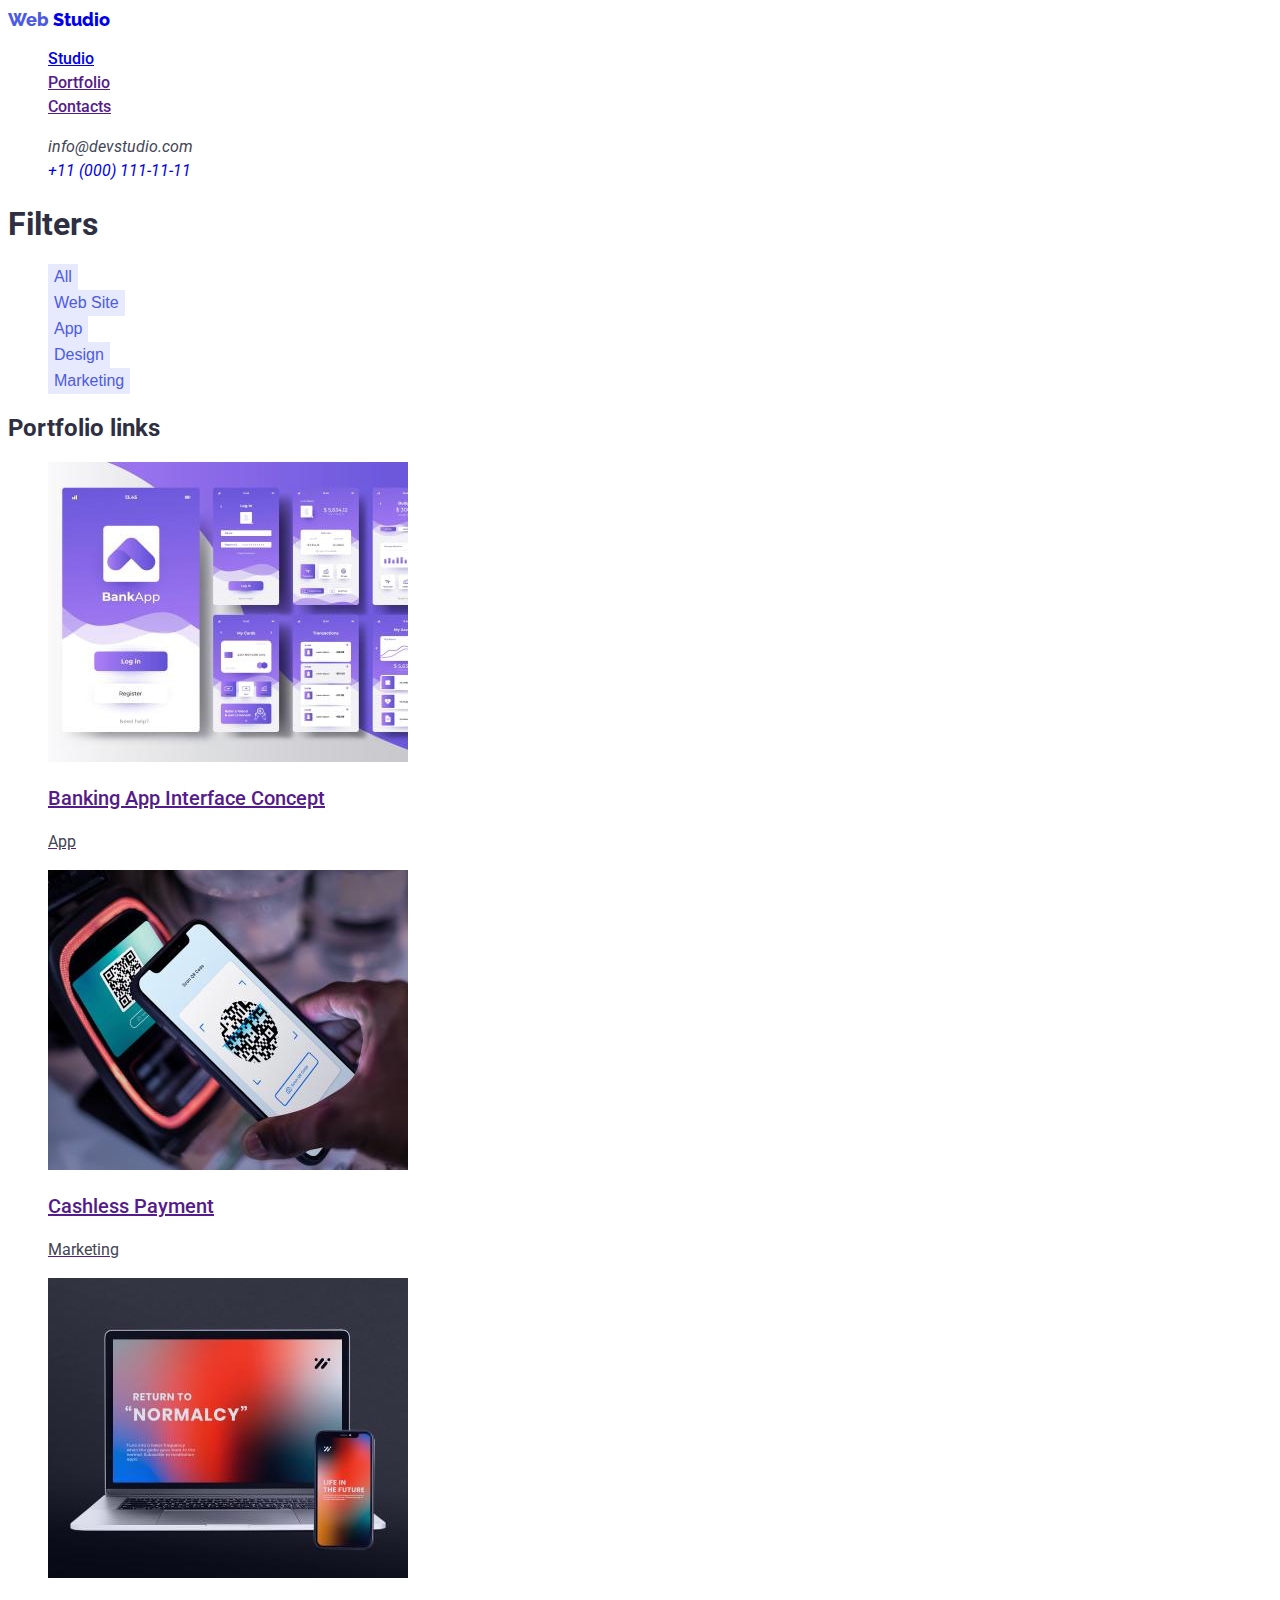
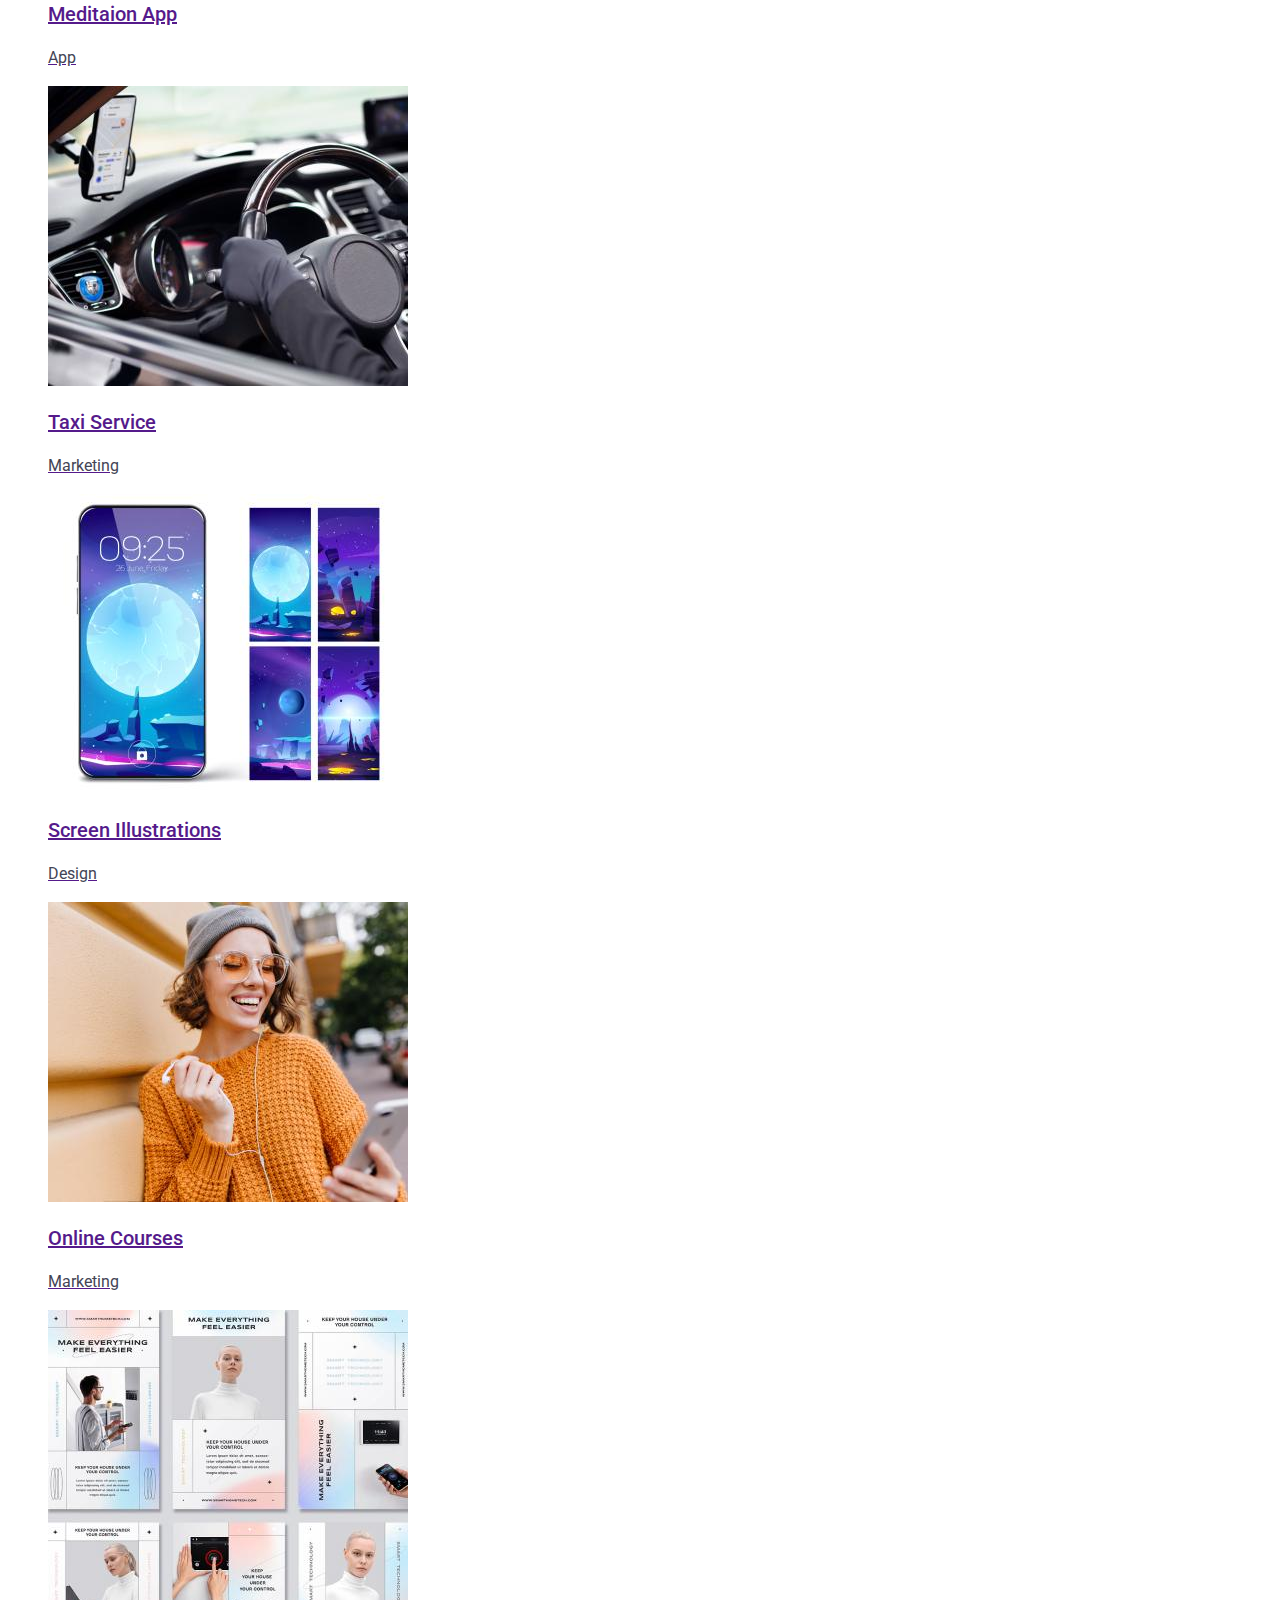
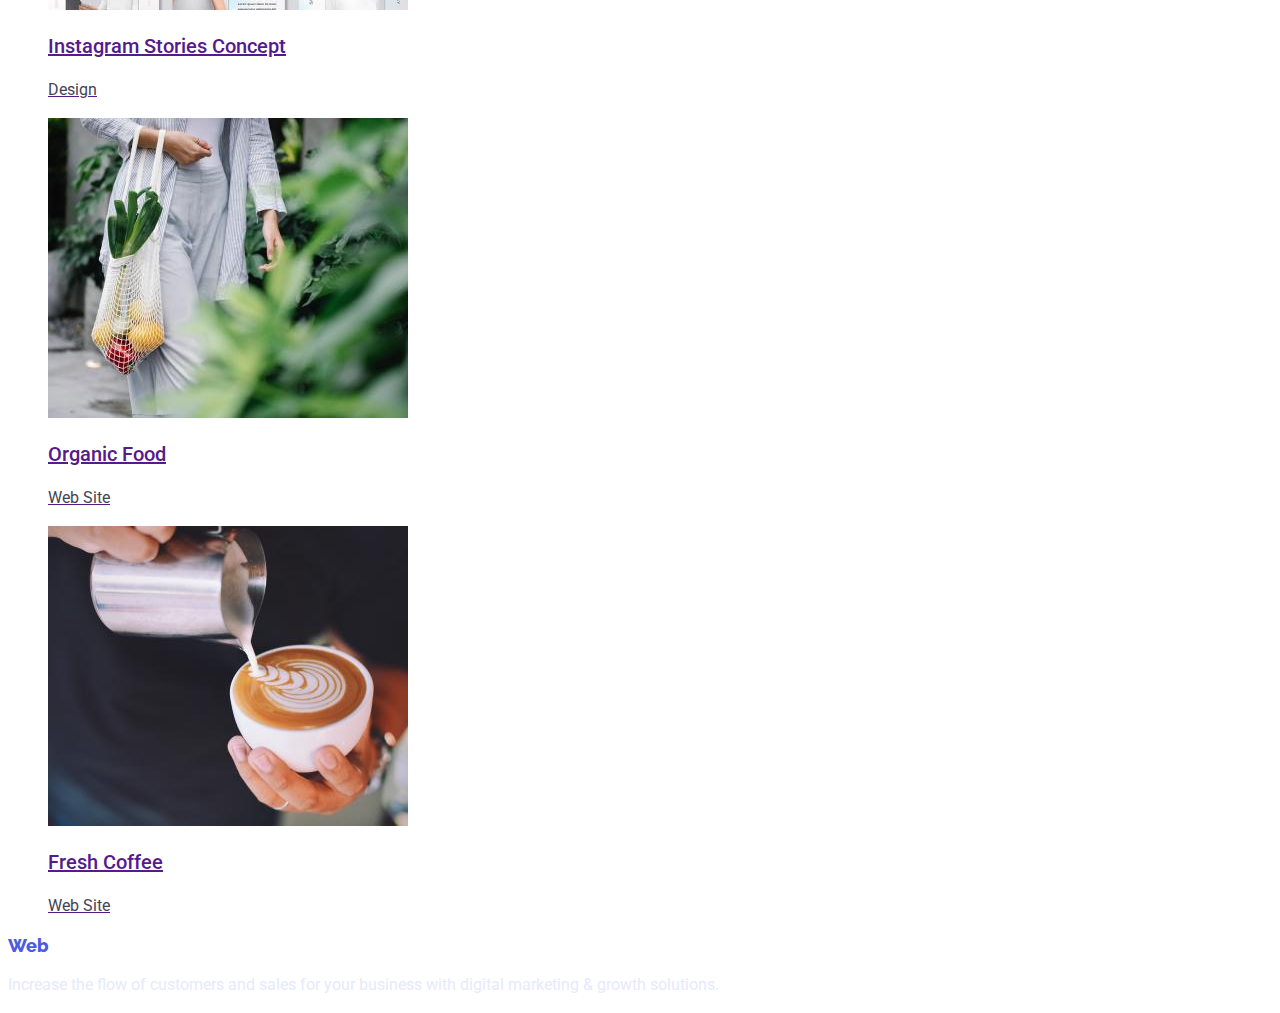
==== commit 388c6b74: "Update portfolio.html" ====
--- a/portfolio.html
+++ b/portfolio.html
@@ -18,8 +18,8 @@
       <span class="logo-begin">Web</span> 
       Studio</a>
     <ul class="site-nav list">
-      <li><a href="" class="link" >Studio</a></li>
-      <li><a href="./portfolio.html" class="link" >Portfolio</a></li>
+      <li><a href="./index.html" class="link" >Studio</a></li>
+      <li><a href="" class="link" >Portfolio</a></li>
       <li><a href="" class="link" >Contacts</a></li>
     </ul>
   </nav>
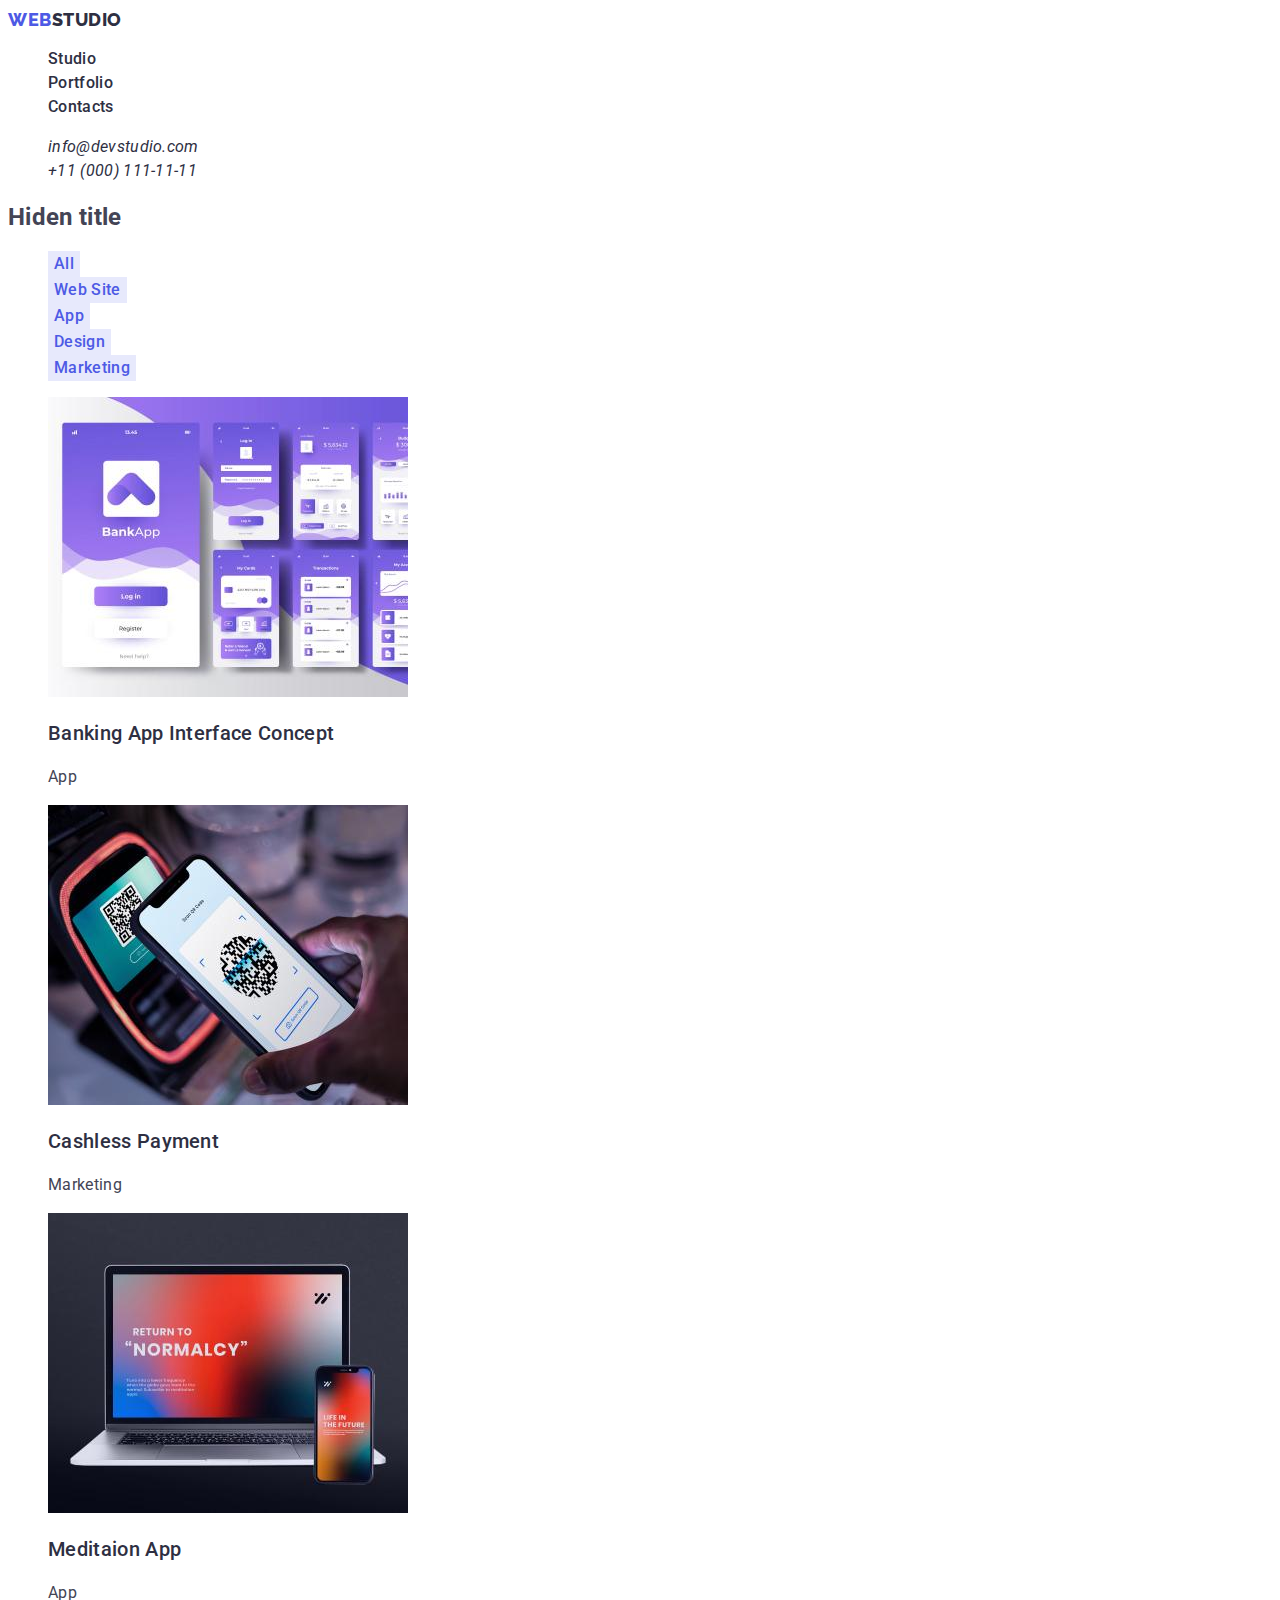
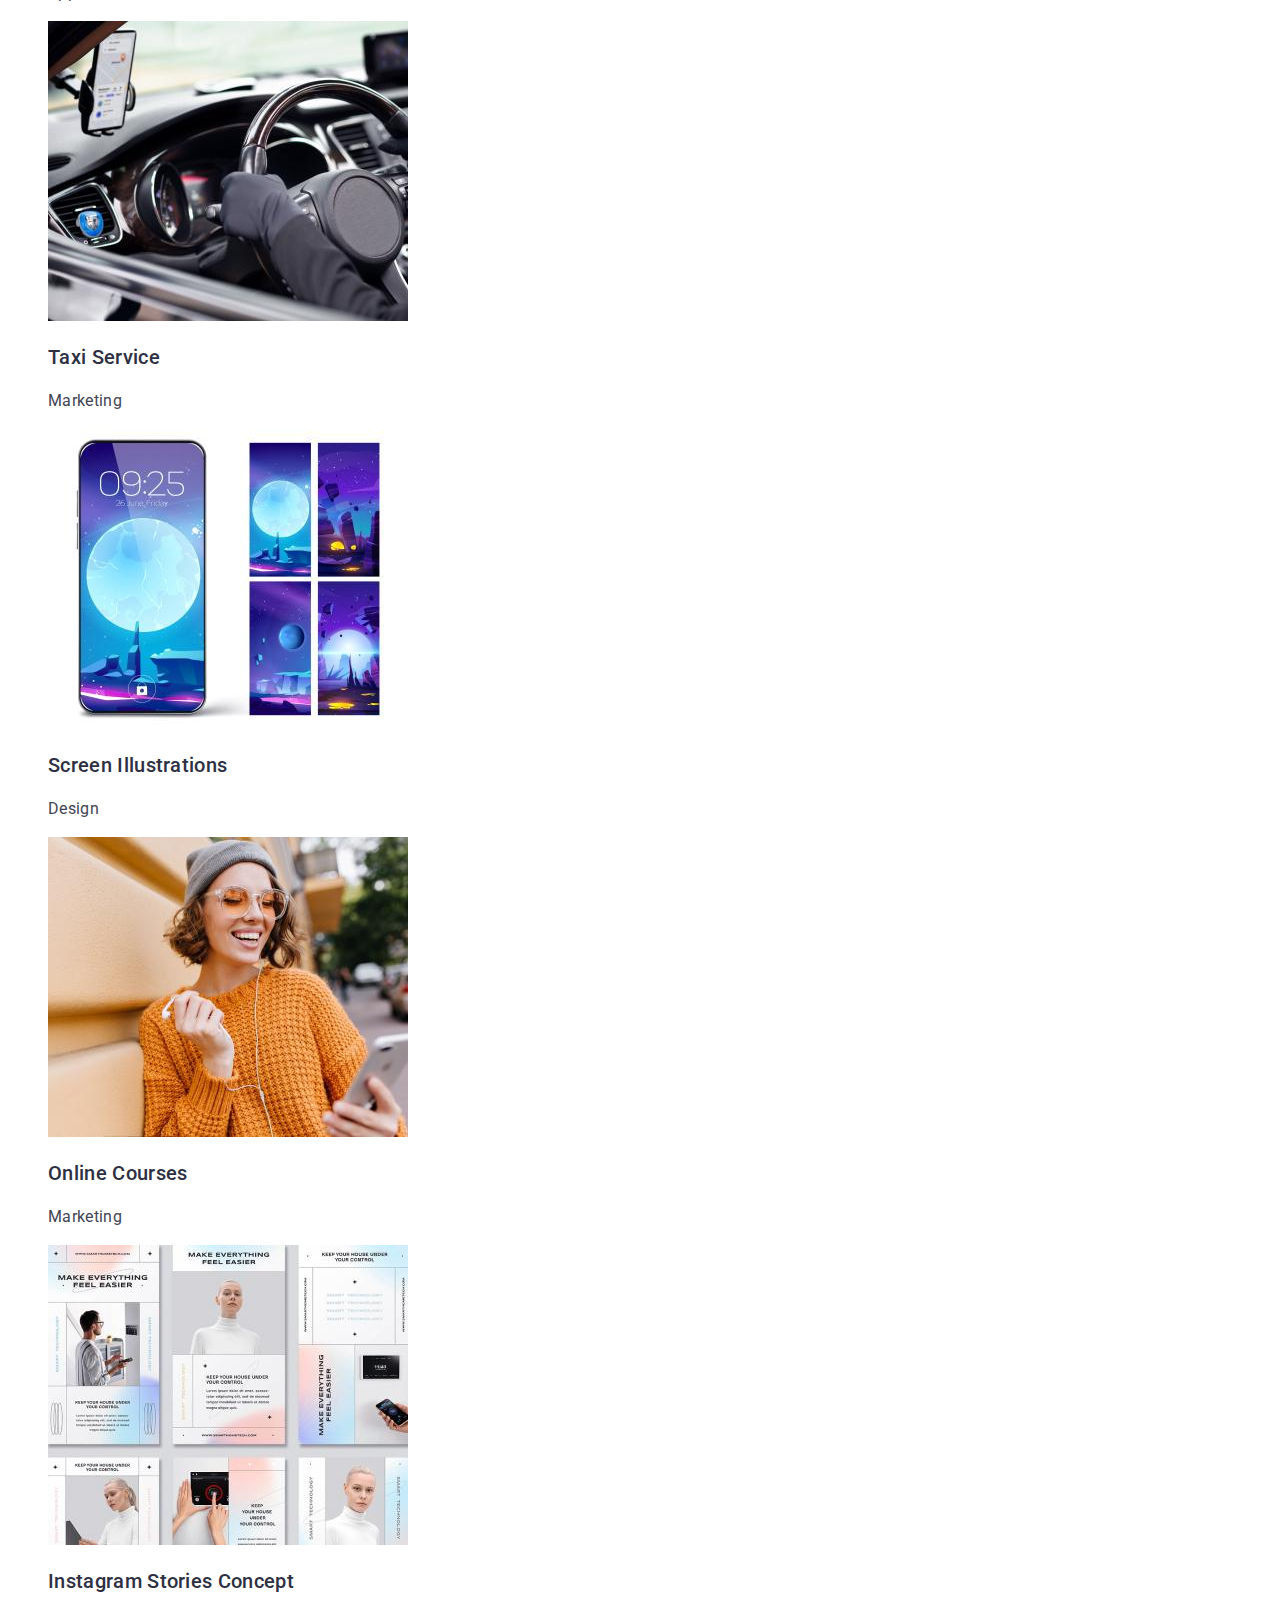
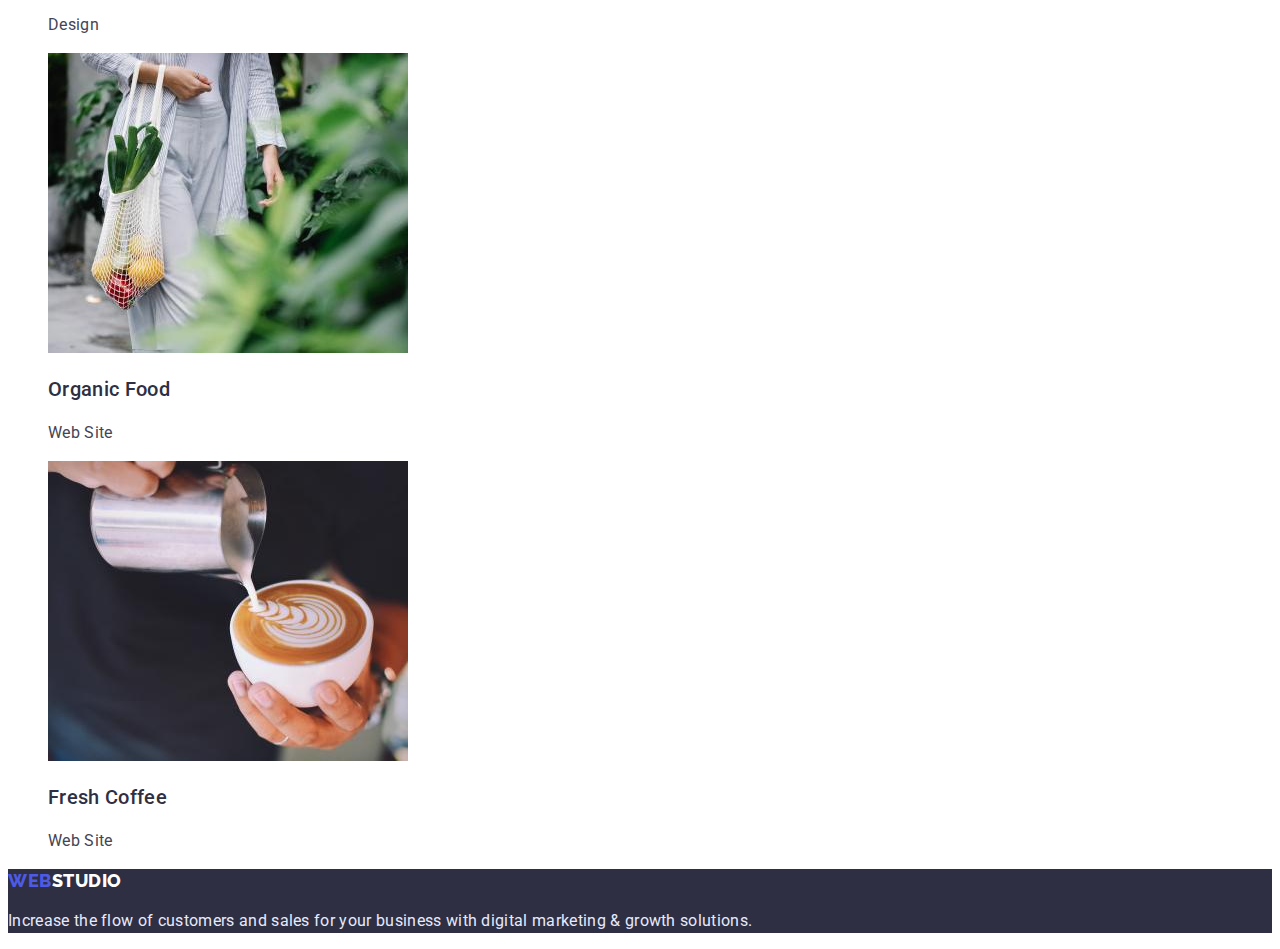
==== commit 556d8c0a: "Doopratsiovano" ====
--- a/portfolio.html
+++ b/portfolio.html
@@ -5,40 +5,41 @@
     <meta http-equiv="X-UA-Compatible" content="IE=edge">
     <meta name="viewport" content="width=device-width, initial-scale=1.0">
     <title>Portfolio</title>
-    <link href="https://fonts.googleapis.com/css2?family=Raleway:wght@800&family=Roboto:wght@400;500;700;900&display=swap" rel="stylesheet">
+    <link
+      href="https://fonts.googleapis.com/css2?family=Raleway:wght@800&family=Roboto:wght@400;500;700;900&display=swap"
+      rel="stylesheet">
     <link rel="stylesheet" href="./CSS/styles.css">
   </head>
   <body>
+    <!-- header -->
 
-<!-- header -->
-
-<header>
-  <nav>
-    <a href="./index.html" class="logo">
-      <span class="logo-begin">Web</span> 
-      Studio</a>
-    <ul class="site-nav list">
-      <li><a href="./index.html" class="link" >Studio</a></li>
-      <li><a href="" class="link" >Portfolio</a></li>
-      <li><a href="" class="link" >Contacts</a></li>
-    </ul>
-  </nav>
-  <address>
-    <ul class="contact-nav list">
-      <li>
-        <a href="mailto:info@devstudio.com" class="link">info@devstudio.com</a>
-      </li>
-      <li>
-        <a href="tel:+110001111111" class="phone">+11 (000) 111-11-11</a>
-      </li>
-    </ul>
-  </address>
-</header>
+    <header>
+      <nav>
+        <a href="./index.html" class="logo">
+          <span class="logo-begin">WEB</span><span class="logo-end-header">STUDIO</span></a>
+        <ul class="site-nav list">
+          <li><a href="./index.html" class="link" >Studio</a></li>
+          <li><a href="" class="link" >Portfolio</a></li>
+          <li><a href="" class="link" >Contacts</a></li>
+        </ul>
+      </nav>
+      <address>
+        <ul class="contact-nav list">
+          <li>
+            <a href="mailto:info@devstudio.com" class="link">info@devstudio.com</a>
+          </li>
+          <li>
+            <a href="tel:+110001111111" class="link">+11 (000) 111-11-11</a>
+          </li>
+        </ul>
+      </address>
+    </header>
 
     <!-- main -->
 
     <main>
-      <h1>Filters</h1>
+      <section>
+        <h2>Hiden title</h2>
       <ul class="filters list">
         <li><button type="button" class="filter-btn">All</button></li>
         <li><button type="button" class="filter-btn">Web Site</button></li>
@@ -46,81 +47,97 @@
         <li><button type="button" class="filter-btn">Design</button></li>
         <li><button type="button" class="filter-btn">Marketing</button></li>
       </ul>
-
-      <h2>Portfolio links</h2>
       <ul class="portfolio list">
         <li>
-          <a href=""
-            ><img src="./images/Portfolio1.jpg" alt="bank applications" width="360">
+          <a href="" class="link"><img
+              src="./images/Portfolio1.jpg"
+              alt="bank applications"
+              width="360">
             <h3 class="portfolio-list">Banking App Interface Concept</h3>
             <p class="descr">App</p>
           </a>
         </li>
         <li>
-          <a href=""
-            ><img src="./images/Portfolio2.jpg" alt="Cashless payment" width="360">
+          <a href="" class="link"><img
+              src="./images/Portfolio2.jpg"
+              alt="Cashless payment"
+              width="360">
             <h3 class="portfolio-list">Cashless Payment</h3>
             <p class="descr">Marketing</p>
           </a>
         </li>
         <li>
-          <a href=""
-            ><img src="./images/Portfolio3.jpg" alt="Application view on laptop and smartphone" width="360">
+          <a href="" class="link"><img
+              src="./images/Portfolio3.jpg"
+              alt="Application view on laptop and smartphone"
+              width="360">
             <h3 class="portfolio-list">Meditaion App</h3>
             <p class="descr">App</p>
           </a>
         </li>
         <li>
-          <a href=""
-            ><img src="./images/Portfolio4.jpg" alt="Taxi service app" width="360">
+          <a href="" class="link"><img
+              src="./images/Portfolio4.jpg"
+              alt="Taxi service app"
+              width="360">
             <h3 class="portfolio-list">Taxi Service</h3>
             <p class="descr">Marketing</p>
-            </a>
+          </a>
         </li>
         <li>
-          <a href=""
-            ><img src="./images/Portfolio5.jpg" alt="Screen illustrations" width="360">
+          <a href="" class="link"><img
+              src="./images/Portfolio5.jpg"
+              alt="Screen illustrations"
+              width="360">
             <h3 class="portfolio-list">Screen Illustrations</h3>
             <p class="descr">Design</p>
-            </a>
+          </a>
         </li>
         <li>
-          <a href=""
-            ><img src="./images/Portfolio6.jpg" alt="Woman is checking the phone" width="360">
+          <a href="" class="link"><img
+              src="./images/Portfolio6.jpg"
+              alt="Woman is checking the phone"
+              width="360">
             <h3 class="portfolio-list">Online Courses</h3>
             <p class="descr">Marketing</p>
-            </a>
+          </a>
         </li>
         <li>
-          <a href=""
-            ><img src="./images/Portfolio7.jpg" alt="Instagram stories view" width="360">
+          <a href="" class="link"><img
+              src="./images/Portfolio7.jpg"
+              alt="Instagram stories view"
+              width="360">
             <h3 class="portfolio-list">Instagram Stories Concept</h3>
             <p class="descr">Design</p>
-            </a>
+          </a>
         </li>
         <li>
-          <a href=""
-            ><img src="./images/Portfolio8.jpg" alt="Lady with a foodbag" width="360">
+          <a href="" class="link"><img
+              src="./images/Portfolio8.jpg"
+              alt="Lady with a foodbag"
+              width="360">
             <h3 class="portfolio-list">Organic Food</h3>
             <p class="descr">Web Site</p>
-            </a>
+          </a>
         </li>
         <li>
-          <a href=""
-            ><img src="./images/Portfolio9.jpg" alt="Fresh coffee" width="360">
+          <a href="" class="link"><img
+              src="./images/Portfolio9.jpg"
+              alt="Fresh coffee"
+              width="360">
             <h3 class="portfolio-list">Fresh Coffee</h3>
             <p class="descr">Web Site</p>
-            </a>
+          </a>
         </li>
       </ul>
+    </section>
     </main>
 
     <!-- Footer -->
 
     <footer class="footer">
       <a href="./index.html" class="logo">
-        <span class="logo-begin">Web</span>
-        <span class="logo-end">Studio</span>
+        <span class="logo-begin">WEB</span><span class="logo-end">STUDIO</span>
       </a>
       <p class="footer-text">
         Increase the flow of customers and sales for your business with digital
--- a/CSS/styles.css
+++ b/CSS/styles.css
@@ -1,8 +1,12 @@
+:root {
+  --brand-color: #2E2F42;
+}
+
 body {
-  color: #2e2f42;
+  color: #434455;
   background-color: #ffffff;
   font-family: Roboto, sans-serif;
-  letter-spacing: 2%;
+  letter-spacing: 0.02em
 }
 
 .list {
@@ -12,23 +16,28 @@
 /* .header */
 
 .logo {
-  font-family: Raleway, cursive;
+  font-family: Raleway, sans-serif;
   font-size: 18px;
   line-height: 1.3;
   text-decoration: none;
-  letter-spacing: 3%;
   font-weight: 800;
+  letter-spacing: 0.03em;
 }
 
 .logo-begin {
   color: #4d5ae5;
 }
 
-.site-nav {
+.logo-end-header {
+  color: var(--brand-color);
+}
+
+.site-nav .link {
   text-decoration: none;
   font-size: 16px;
   line-height: 1.5;
   font-weight: 500;
+  color: var(--brand-color);
 }
 
 .site-nav .link:hover,
@@ -42,11 +51,7 @@
 }
 
 .contact-nav .link {
-  color: #434455;
-  text-decoration: none;
-}
-
-.contact-nav .phone {
+  color: var(--brand-color);
   text-decoration: none;
 }
 
@@ -57,11 +62,14 @@
 
 /* .section 1 */
 
+.hero {
+background-color: #2E2F42;
+}
+
 .hero-title {
   color: #ffffff;
   font-size: 56px;
   line-height: 1.1;
-  font-weight: 700;
 }
 
 .main-button {
@@ -72,6 +80,8 @@
   font-size: 16px;
   line-height: 1.5;
   font-weight: 500;
+  font-family: Roboto, sans-serif;
+  letter-spacing: 0.02em
 }
 
 .main-button:hover,
@@ -85,27 +95,34 @@
   font-size: 20px;
   line-height: 1.5;
   font-weight: 500;
+  color: var(--brand-color);
 }
 
 .descr {
-  color: #434455;
   font-size: 16px;
   line-height: 1.5;
+  color: #434455;
+
 }
 
 .section-title {
   font-size: 36px;
   line-height: 1.1;
-  font-weight: 700;
+  color: var(--brand-color);
 }
 
 .team-list {
 font-size: 20px;
 line-height: 1.2;
 font-weight: 500;
+color: var(--brand-color);
 }
 
 /* .footer */
+
+.footer {
+  background-color: #2E2F42;
+}
 
 .logo-end {
   color: #ffffff;
@@ -113,7 +130,7 @@
 
 .footer-text {
   color: #e7e9fc;
-  font-size: 16;
+  font-size: 16px;
   line-height: 1.5;
 }
 
@@ -127,6 +144,8 @@
   font-size: 16px;
   line-height: 1.5;
   font-weight: 500;
+  font-family: Roboto, sans-serif;
+  letter-spacing: 0.02em
 }
 
 .filter-btn:hover,
@@ -139,4 +158,9 @@
     font-size: 20px;
     line-height: 1.2;
     font-weight: 500;
+    color: var(--brand-color);
 }
+
+.portfolio .link {
+  text-decoration: none;
+}
